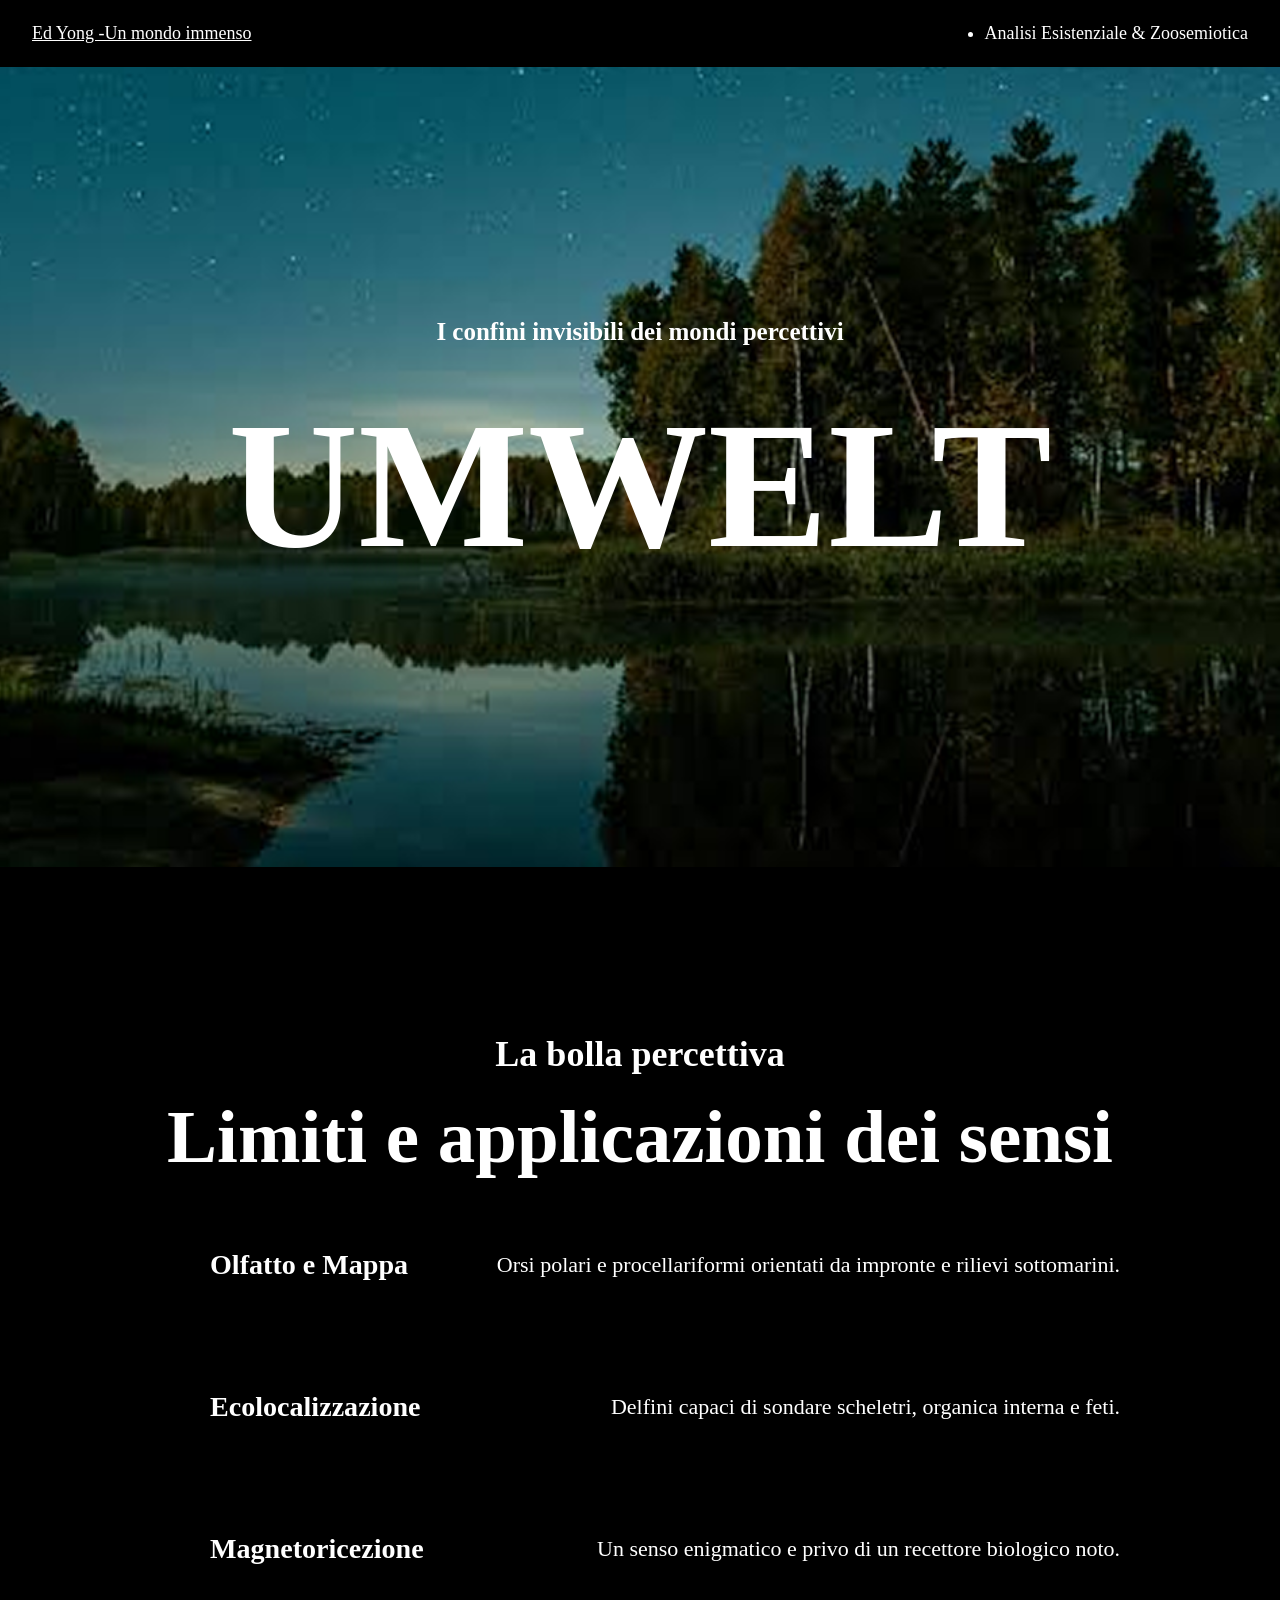
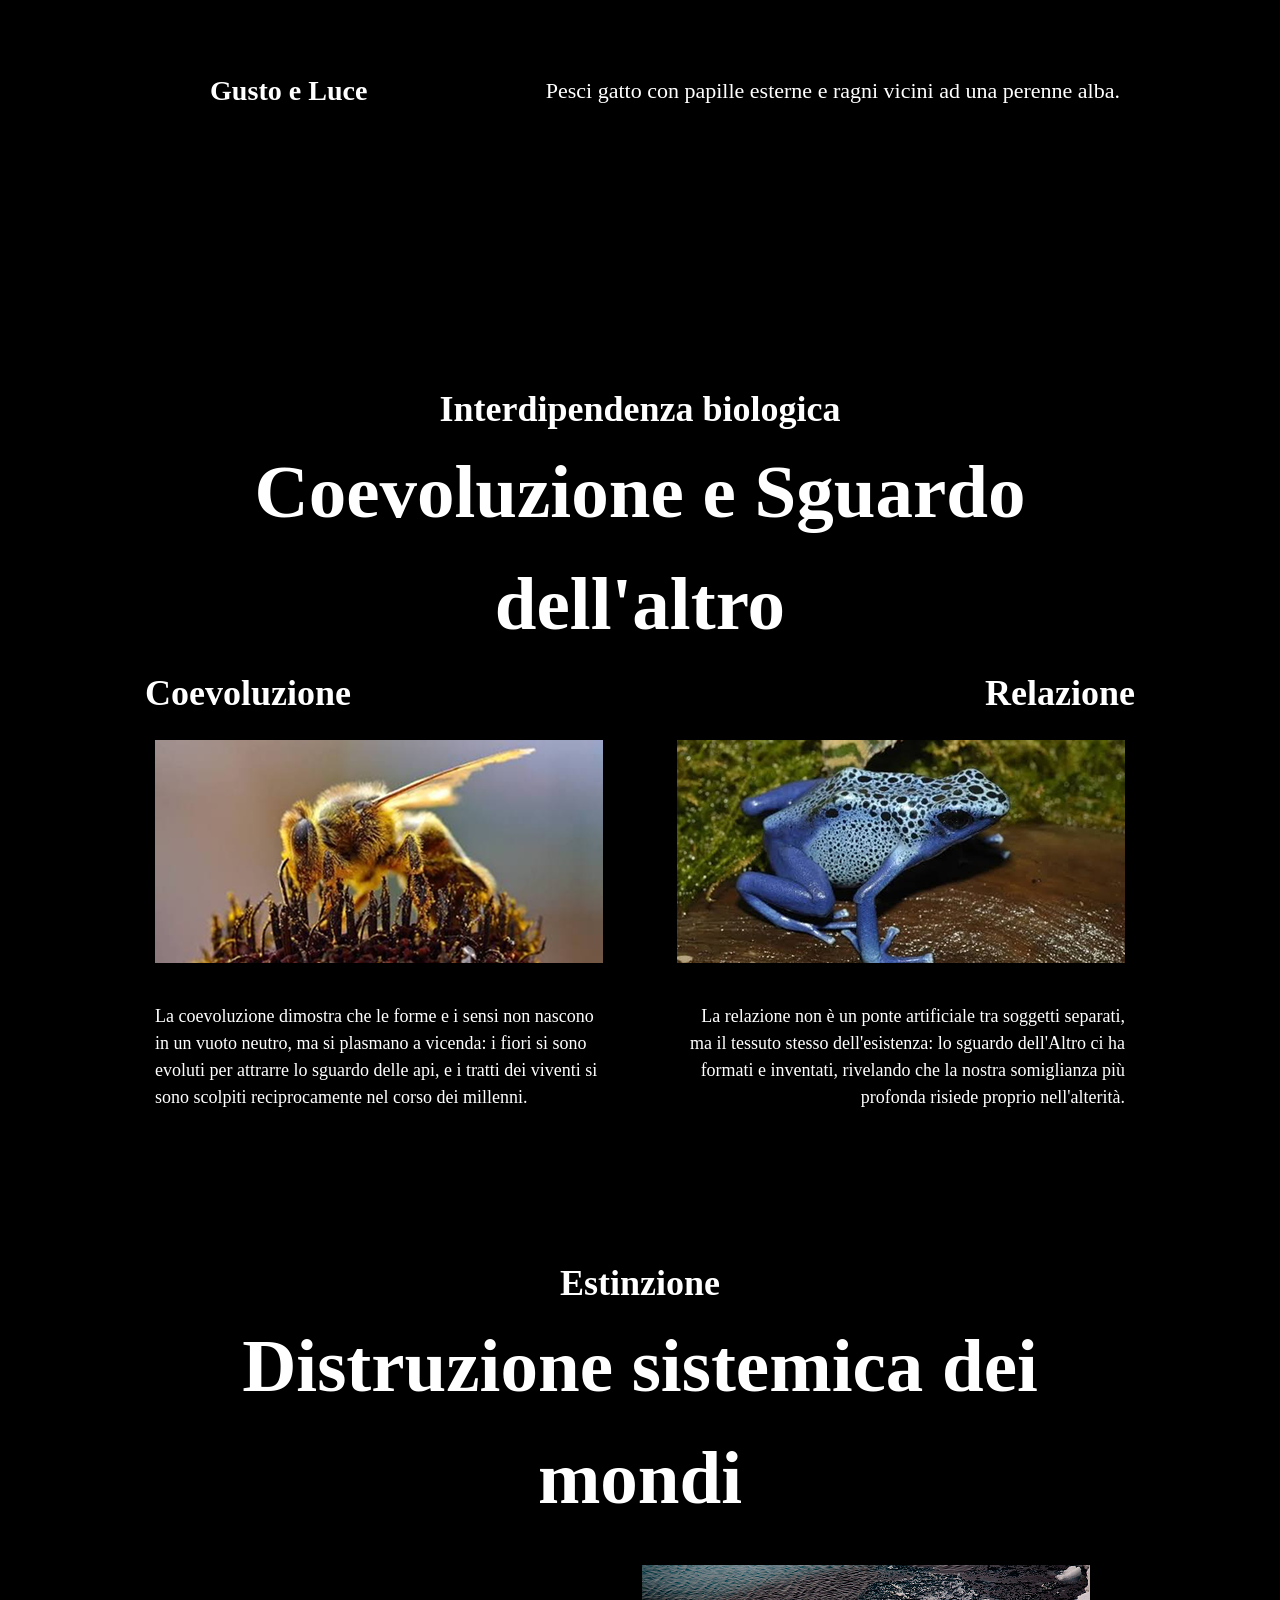
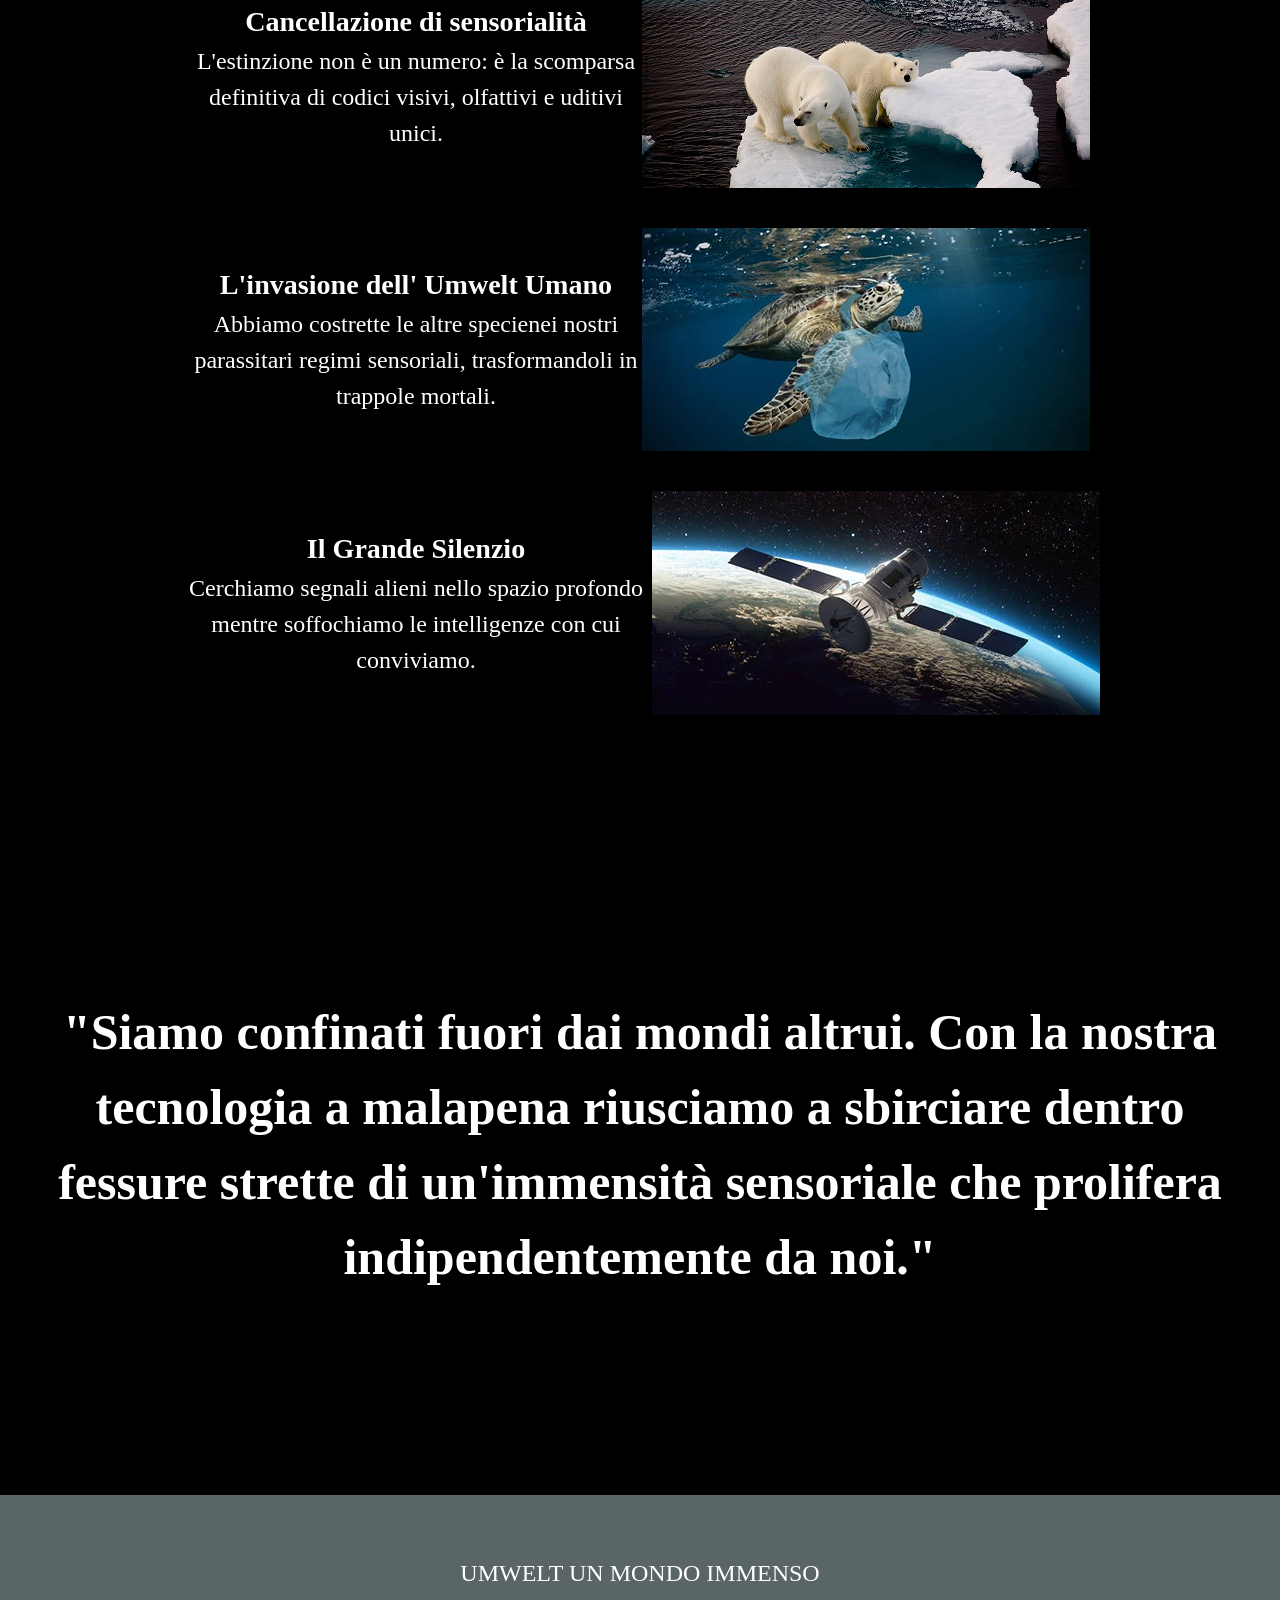
==== index.html @ 5db2392f "Add files via upload" ====
<!DOCTYPE html>
<html lang="it">
  <head>
    <meta charset="utf-8">
    <meta name="viewport" content="width=device-width, initial-scale=1.0">
    <title> UWELT. I confini invisibili dei mondi percettivi</title>
    <link rel="stylesheet" href="style.css">
  </head>  
  <body>
    <header>
      <nav>
        <p><a href="https://www.iltascabile.com/scienze/percezione-animale/">Ed Yong -Un mondo immenso</a></p>
        <ul>
         <li>Analisi Esistenziale & Zoosemiotica</li>
        </ul>
      </nav>
    </header>
    <main>

        <section class="apertura">
          <div class="titolo-iniziale">
             <h2>I confini invisibili dei mondi percettivi</h2>
             <h1>UMWELT</h1>
          </div>
        </section>

        <section class="parte-due">
          <div class="contenitore">
            <h2>La bolla percettiva</h2>
            <h1>Limiti e applicazioni dei sensi</h1>
            <div class="riga-info">
              <div class="riga-1">
              <h3 class="titolo">Olfatto e Mappa</h3>
              <p class="spiegazione">Orsi polari e procellariformi orientati da impronte e rilievi sottomarini.</p>
             </div>
             <div class="riga-2">
               <h3 class="titolo">Ecolocalizzazione</h3>
               <p class="spiegazione">Delfini capaci di sondare scheletri, organica interna e feti.</p>
             </div>
             <div class="riga-3">
               <h3 class="titolo">Magnetoricezione</h3>
               <p class="spiegazione">Un senso enigmatico e privo di un recettore biologico noto.</p>
             </div>
             <div class="riga-4">
               <h3 class="titolo">Gusto e Luce</h3>
               <p class="spiegazione">Pesci gatto con papille esterne e ragni vicini ad una perenne alba.</p>
            </div>
          </div>
        </section>

        <section class="parte-3">
          <div class="contenitore">
            <h2>Interdipendenza biologica</h2>
            <h1>Coevoluzione e Sguardo dell'altro</h1>
            <div class="titoletti">
              <h2>Coevoluzione</h2>
              <h2>Relazione</h2>
            </div>
            <div class="immagini-2">
              <img src="immagini/ape-coevoluzione.png" alt="ape">
              <img src="immagini/rana.png" alt="rana">
            </div>
            <div class="paragrafi-2">
               <p class="coevoluz">La coevoluzione dimostra che le forme e i sensi non nascono in un vuoto neutro, ma si plasmano a vicenda: i fiori si sono evoluti per attrarre lo sguardo delle api, e i tratti dei viventi si sono scolpiti reciprocamente nel corso dei millenni.</p>
               <p class="relaz">La relazione non è un ponte artificiale tra soggetti separati, ma il tessuto stesso dell'esistenza: lo sguardo dell'Altro ci ha formati e inventati, rivelando che la nostra somiglianza più profonda risiede proprio nell'alterità.</p>
            </div>
          </div>
        </section>

        <section class="parte-4">
          <div class="contenitore">
            <h2>Estinzione</h2>
            <h1>Distruzione sistemica dei mondi</h1>
            <div class="blocco-1">
             <div class="riga-p4">
               <h3>Cancellazione di sensorialità</h3>
               <p>L'estinzione non è un numero: è la scomparsa definitiva di codici visivi, olfattivi e uditivi unici.</p>
             </div>
             <img src="immagini/orsi.png" alt="orsi">
             </div>
            <div class="blocco-2">
             <div class="riga-p4">
               <h3>L'invasione dell' Umwelt Umano</h3>
               <p>Abbiamo costrette le altre specienei nostri parassitari regimi sensoriali, trasformandoli in trappole mortali.</p>
             </div>
              <img src="immagini/tartaruga-con-plastica.png" alt="tartaruga">
            </div>
            <div class="blocco-3">
             <div class="riga-p4">
               <h3>Il Grande Silenzio</h3>
               <p>Cerchiamo segnali alieni nello spazio profondo mentre soffochiamo le intelligenze con cui conviviamo.</p>
             </div>
              <img src="immagini/satellite.png" alt="satellite">
            </div>
          </div>
          
        </section>

        <section class="chiusura">
          <div class="finale">
            <h1>"Siamo confinati fuori dai mondi altrui. Con la nostra tecnologia a malapena riusciamo a sbirciare dentro fessure strette di un'immensità sensoriale che prolifera indipendentemente da noi."</h1>
          </div>
        </section>
    </main>
    <footer>
      <p>UMWELT UN MONDO IMMENSO</p>
    </footer>
  </body>
</html>
---- style.css ----
* {
	box-sizing: border-box; 
}

  
 body {
   margin: 0;
   font-family: "Cardo", serif;
   font-size: 24px;
   line-height: 1.5;
   background-color: black;
 }

 header {
  border: 10px solid(#000000);
  padding: 10px;
 }
 
 .header {
   background-color:rgb(0, 0, 0);
 }

 .header a ul li {
   padding: 0px 300px;
 } 
 
  header {
    font-size: 18px;
  }

  header p {
    color: #FFFFFF;
  }
  nav p a {
   color: #FFFFFF;
  }
 nav {
   align-content: space-between;
   text-align: center;
   justify-content: space-between;
   display: flex;
   padding:10px 0px;
 }

 h1, h2, h3, h4, h5, h6, p, ul, ol, li {
    margin: 0;
    padding: 0;
    color:#FFFFFF  
 }

 .parte-due .riga-info {
 color:#FFFFFF
 }

 .riga-info h3 {
   margin-top: 0px;
   margin-left: 50px;
 }

 .riga-info .spiegazione {
   margin-right: 0px;
 }

 img {
    max-width: 100%;
    display: block;
    height: auto;
 }

 .contenitore { 
   max-width: 1120px;
	 margin: 0 auto; 
   text-align: center;
   padding: 60px;
 }

 header, section, footer {
   padding-inline: 2rem;
 }

 .apertura {
   width:100%;
   height:800px;
   background-image: url("immagini/umwelt corretto.png");
   background-repeat: no-repeat;
   background-size: cover;
   background-position: center;
   display: flex;
   text-align: center;
   justify-content: center;
 }
 .apertura .titolo-iniziale {
   justify-content: center;
   align-items: center;
 } 

 .titolo-iniziale {
   text-align: center;
   display: flex;
   justify-content: center;
   flex-direction: column;
 }

 .titolo-iniziale h1 {
   font-size: 180px;
   background-color: (#FFFFFF 20%);
  
   
 }

 .titolo-iniziale h2 {
   font-size: 25px;
 }

 h1 {
   font-size: 75px;
 }

 .parte-due{
   padding: 100px;
 }
 .parte-due .contenitore h1 h2 {
   text-align: center;
   margin: auto;
   display: flex;
   padding: 30px 0px;
 }

 .riga-1 {
   text-align: center;
   justify-content: space-between;
   display: flex;
   align-items: center;
   padding:50px 0px;
 }

 .riga .spiegazione h3 {
   align-items:baseline
 }

 .riga-2 {
   text-align: center;
   justify-content: space-between;
   display: flex;
   align-items: center;
   padding:50px 0px;
 }

 .riga-3 {
   text-align: center;
   justify-content: space-between;
   display: flex;
   align-items: center;
   padding:50px 0px;
 }

 .riga-4 {
   text-align: center;
   justify-content: space-between;
   display: flex;
   align-items: center;
   padding:50px 0px;
 }

 .spiegazione {
   font-size: 22px;
 }

 .titolo {
   display: flex;
 }

 .titoletti {
   display: flex;
   justify-content: space-between;
   padding: 5px;
 }

 .immagini-2  {
   display: flex;
   justify-content: space-between;
   padding: 15px;
 }

 .paragrafi-2 {
   display: flex;
   justify-content: space-between;
   padding: 25px 15px; 
 }

 .relaz {
   text-align: right;
   font-size: 18px;
   max-width: 448px;
 }

 .coevoluz {
   text-align: left;
   font-size: 18px;
   max-width: 448px;
 }

 .blocco-1 {
   text-align: center;
   justify-content: space-between;
   display: flex;
   align-items: center;
   padding:20px 50px;
   padding-top: 30px;
 }

 .blocco-2 {
   text-align: center;
   justify-content: space-between;
   display: flex;
   align-items: center;
   padding:20px 50px;
 }

 .blocco-3 {
   text-align: center;
   justify-content: space-between;
   display: flex;
   align-items: center;
   padding:20px 40px;
 }

 .blocco-1 p h3 {
    padding-right: 30px;
 }

 .blocco-2 p h3 {
   padding-right: 30px;
 }

 .blocco-3 p h3 {
   padding-right: 30px;
 }

 .chiusura{
  max-height: 1000px;
  text-align: center;
  align-content: center;
  display: flex;
 }
 .finale {
  padding-top: 200px;
   text-align: center;  
   padding-bottom: 200px;
 }

 .finale h1 {
   font-size: 50px;
   padding: 0px;
 } 


 footer {
   background-color: rgb(90, 101, 101);
 }

 footer p {
   text-align: center;
   padding: 60px; 
 }



@media (max-width:40em) { 
  .header nav a ul li {
    font-size: 8px;
  }
  .titolo-iniziale {
    align-content: center;
  }
  .titolo-iniziale h1{
    font-size: 90px;
  }
  
  body h2 {
    font-size: 24px;
  }

  .parte-due .contenitore h1 h2 {
   text-align: center;
   margin: auto;
   display: flex;
  }
  .parte-due .contenitore p {
    flex-wrap: nowrap;
    margin-left: auto;
  }
  .parte-due .contenitore h1{
    font-size: 50px;
    text-align: center;
  }
  .parte-due .titolo {
    margin-left:-50px;
  }

  .parte-due .contenitore .spiegazione h3 {
   align-items: center;
 }

  
  .riga-1 .spiegazione{
    font-size: 18px;
  }

  .riga-2 .spiegazione{
    font-size: 18px;
  }

  .riga-3 .spiegazione{
    font-size: 18px;
  }
  
  .riga-4 .spiegazione{
    font-size: 18px;
    max-width: 200px;
    display: block;
    
  }
 
  .riga-1 {
   text-align: center;
   justify-content: space-between;
   display: flex;
   align-items: center;
   gap:150px ;
  }


  .riga-2 {
   text-align: center;
   justify-content: space-between;
   display: flex;
   align-items: center;
    gap:100px ;
  }
  
  .riga-3 {
   text-align: center;
   justify-content: space-between;
   display: flex;
   align-items: center;
    gap:100px ;
  }
  .riga-4 {
   text-align: center;
   justify-content: space-between;
   display: flex;
   align-items: center;
    gap:200px ;
  }

  .riga-1 .titolo{
    font-size: 18px;
  }
  .riga-2 .titolo{
    font-size: 18px;
  }
  .riga-3 .titolo{
    font-size: 18px;
  }
  .riga-4 .titolo{
    font-size: 18px;
  } 
  
  .parte-3 .contenitore h1{
    font-size: 50px;
    text-align: center;
  }
  
  .immagini-2{
    max-width:50%;
    height:auto;
    display: flex;
    gap:40px;
  }

  .parte-4 .contenitore h1{
    font-size: 50px;
    text-align: center;
  }

 .riga-p4 h3 {
    font-size: 18px;
  }

  .riga-p4 p {
    font-size: 18px;
  }
  
  .blocco-1  {
    width: 350px;
    gap: 60px;
  }  
  .parte-4 .contenitore p {
    text-align: left;
   font-size: 15px;
   max-width: 448px;
   max-height: 300px;
  }

  .blocco-2  {
    width: 350px;
    gap: 60px;
  }  
  .blocco-3  {
    width: 350px;
    gap: 60px;
  }

  .blocco-1 .riga-p4 p h3 {
    padding: 25px;
  }
  .blocco-2 .riga-p4 p h3 {
    padding: 25px;
  }
  .blocco-3 .riga-p4 p h3 {
    padding: 25px;
  }

  .blocco-1 .blocco-2 .blocco-3 {
    padding-bottom: 80px;
    padding-top: 80px;
  }
  .chiusura {
    text-align: center;
    align-content: center;
    display: flex;
  }
  .finale h1 {
    font-size: 40px;
    max-width: 440px;
    margin-left: 70px;
  }
  footer p{
    font-size: 18px;
  }
}
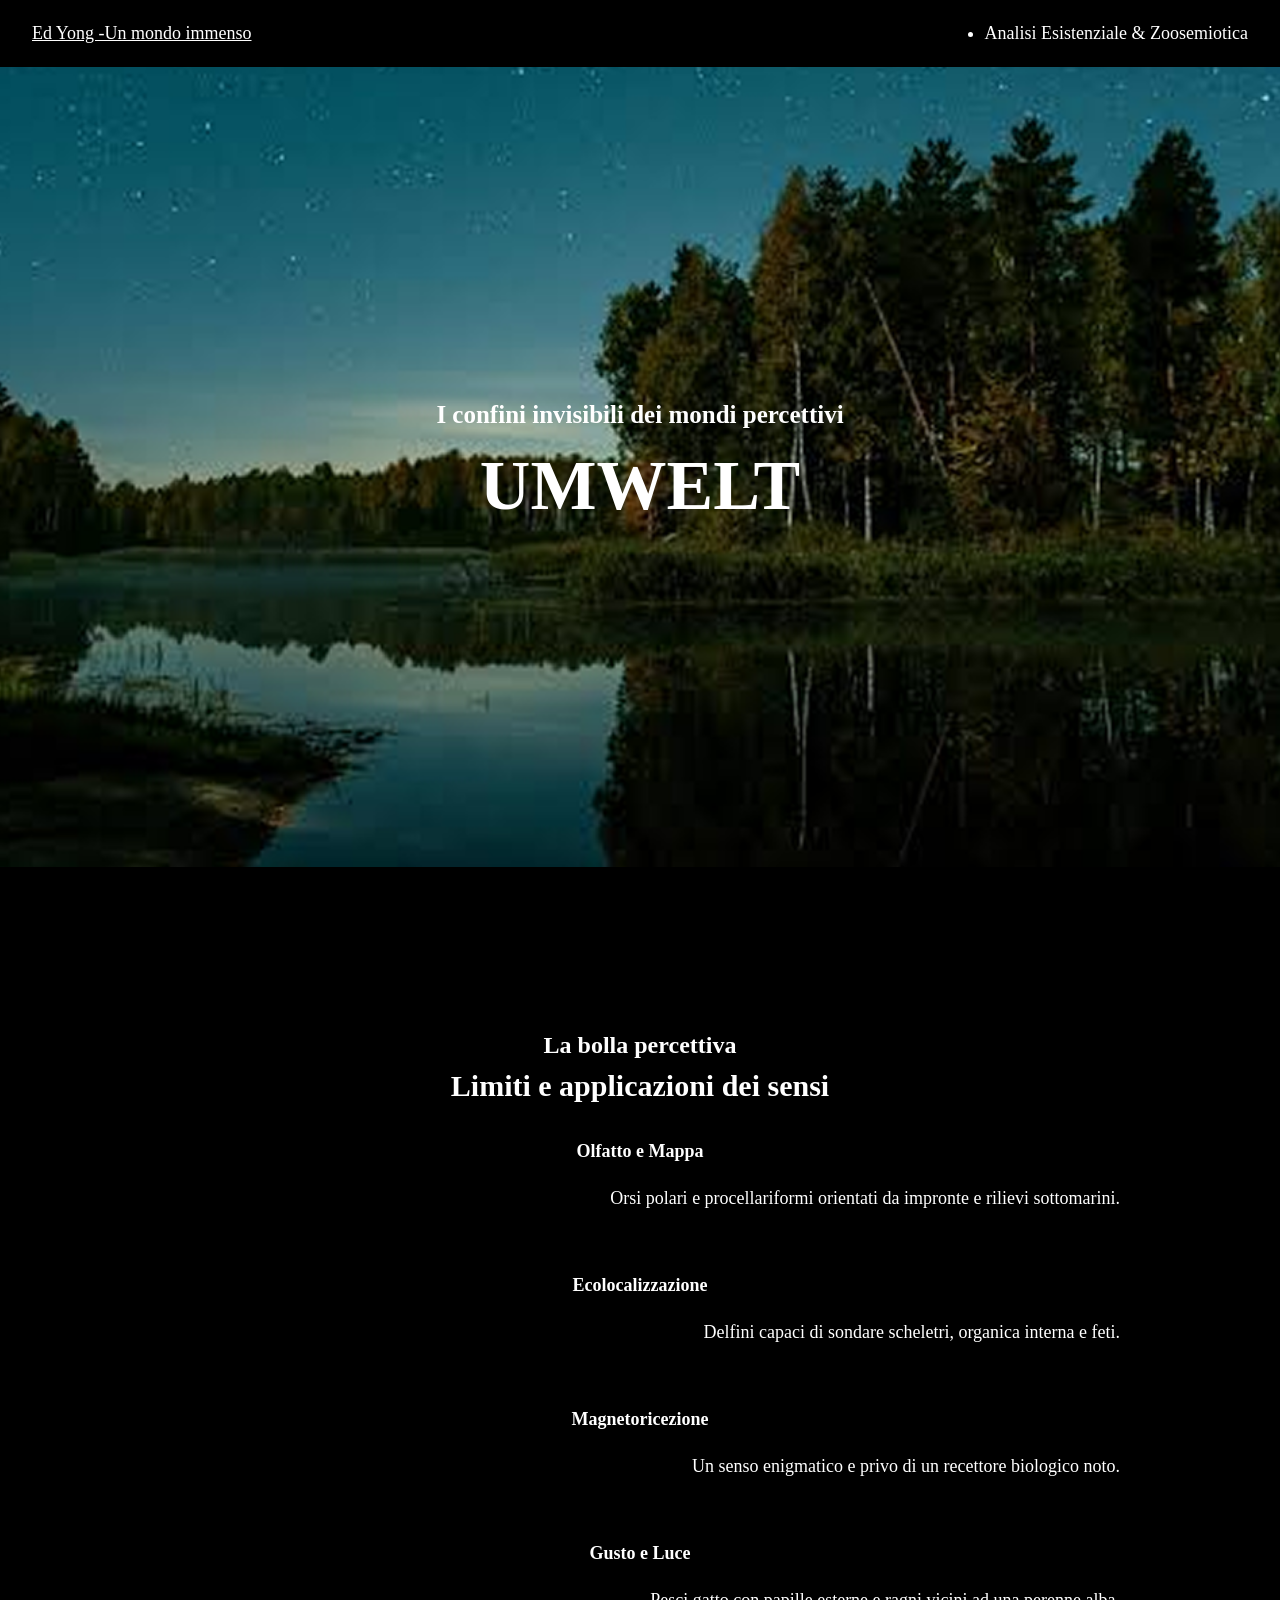
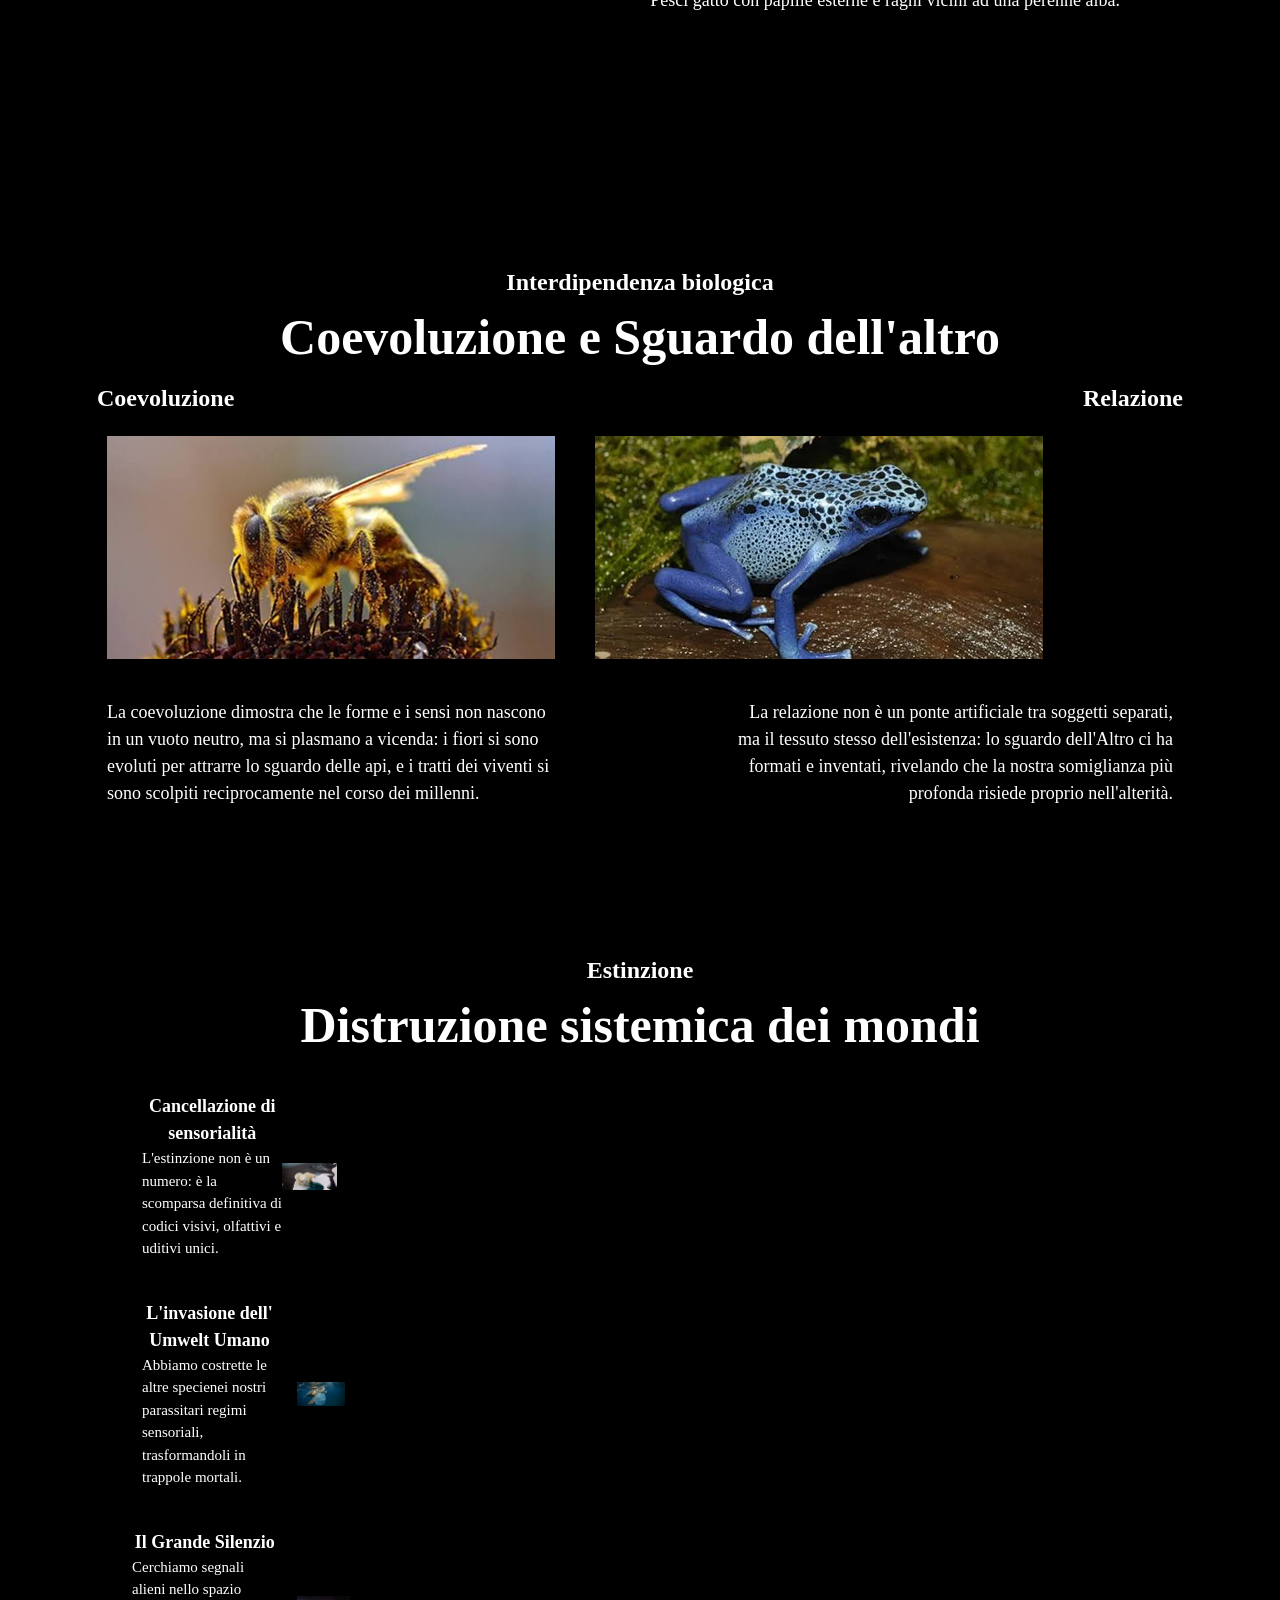
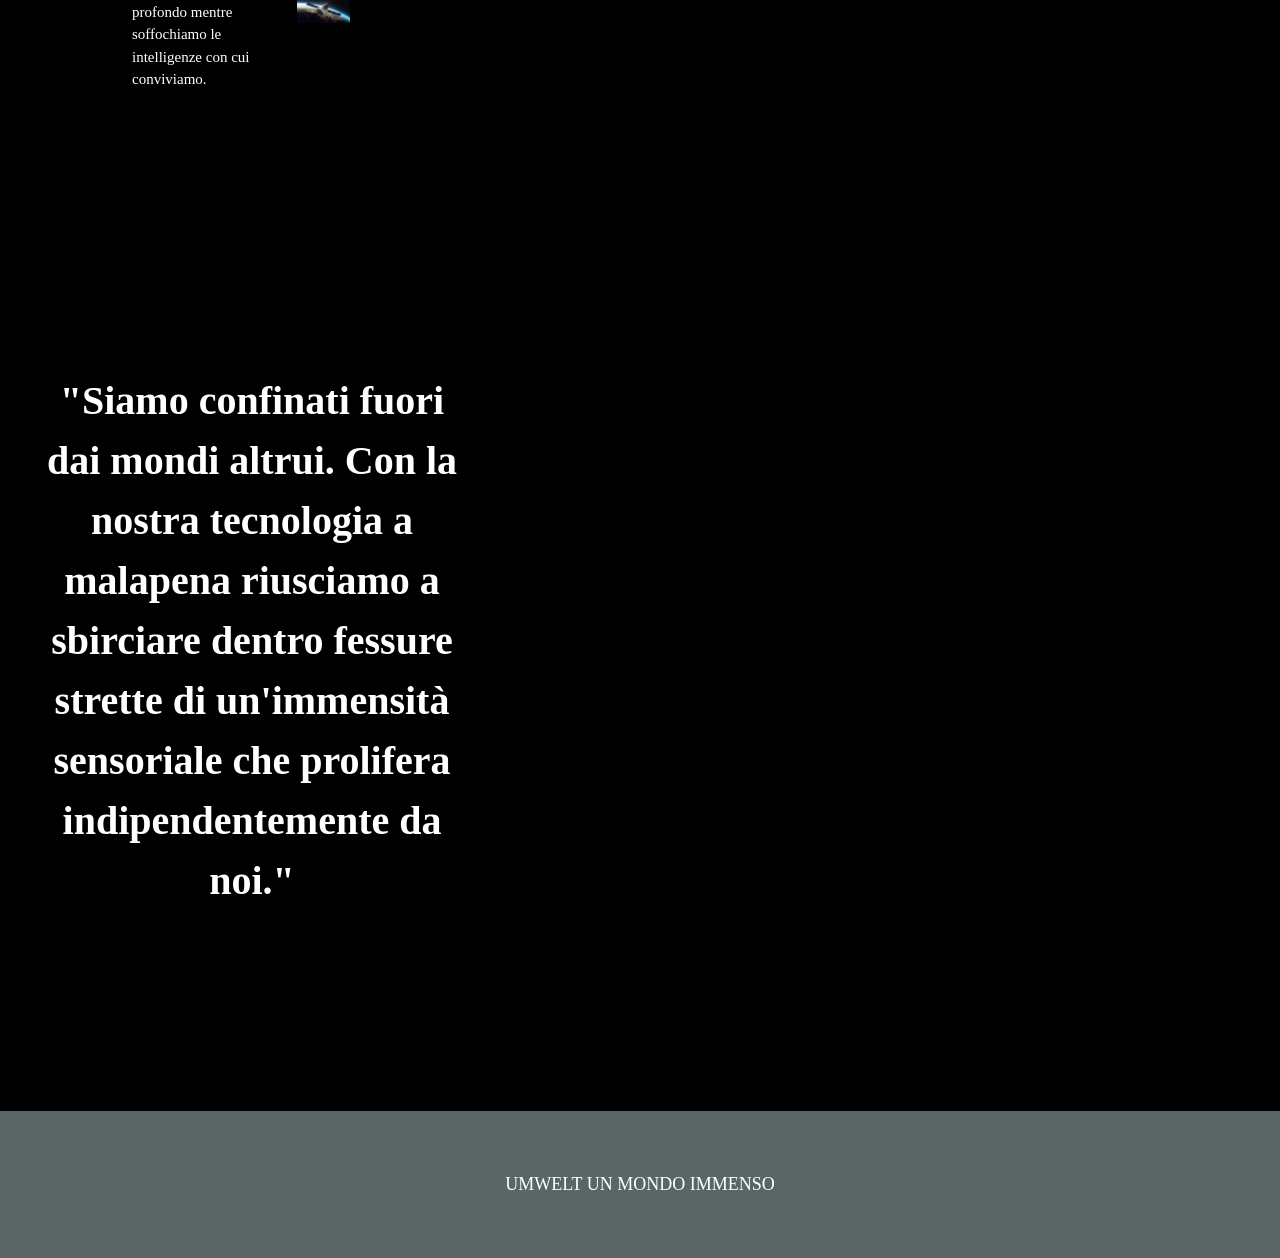
==== commit 7b3d998e: "Fix HTML formatting and add missing newline" ====
--- a/index.html
+++ b/index.html
@@ -16,13 +16,13 @@
       </nav>
     </header>
     <main>
-
-        <section class="apertura">
+          
+       <section class="apertura">
           <div class="titolo-iniziale">
              <h2>I confini invisibili dei mondi percettivi</h2>
              <h1>UMWELT</h1>
           </div>
-        </section>
+       </section>
 
         <section class="parte-due">
           <div class="contenitore">
@@ -76,34 +76,40 @@
                <h3>Cancellazione di sensorialità</h3>
                <p>L'estinzione non è un numero: è la scomparsa definitiva di codici visivi, olfattivi e uditivi unici.</p>
              </div>
-             <img src="immagini/orsi.png" alt="orsi">
+             <div class="immagini-4">
+               <img src="immagini/orsi.png" alt="orsi">
              </div>
+            </div>
             <div class="blocco-2">
              <div class="riga-p4">
                <h3>L'invasione dell' Umwelt Umano</h3>
                <p>Abbiamo costrette le altre specienei nostri parassitari regimi sensoriali, trasformandoli in trappole mortali.</p>
              </div>
-              <img src="immagini/tartaruga-con-plastica.png" alt="tartaruga">
+              <div class="immagini-4">
+                <img src="immagini/tartaruga-con-plastica.png" alt="tartaruga">
+              </div>
             </div>
             <div class="blocco-3">
              <div class="riga-p4">
                <h3>Il Grande Silenzio</h3>
                <p>Cerchiamo segnali alieni nello spazio profondo mentre soffochiamo le intelligenze con cui conviviamo.</p>
              </div>
-              <img src="immagini/satellite.png" alt="satellite">
+             <div class="immagini-4">
+               <img src="immagini/satellite.png" alt="satellite">
+             </div>
             </div>
           </div>
           
         </section>
 
-        <section class="chiusura">
-          <div class="finale">
-            <h1>"Siamo confinati fuori dai mondi altrui. Con la nostra tecnologia a malapena riusciamo a sbirciare dentro fessure strette di un'immensità sensoriale che prolifera indipendentemente da noi."</h1>
-          </div>
-        </section>
+      <section class="chiusura">
+        <div class="finale">
+          <h1>"Siamo confinati fuori dai mondi altrui. Con la nostra tecnologia a malapena riusciamo a sbirciare dentro fessure strette di un'immensità sensoriale che prolifera indipendentemente da noi."</h1>
+       </div>
+      </section>
     </main>
-    <footer>
+   <footer>
       <p>UMWELT UN MONDO IMMENSO</p>
     </footer>
   </body>
-</html>+</html>
--- a/style.css
+++ b/style.css
@@ -4,14 +4,19 @@
 
   
  body {
+   width: 100%;
+   max-width: 100%;
    margin: 0;
    font-family: "Cardo", serif;
    font-size: 24px;
    line-height: 1.5;
    background-color: black;
  }
-
- header {
+ main {
+   width: 100%;
+   max-width: 100%;
+ }
+ header { 
   border: 10px solid(#000000);
   padding: 10px;
  }
@@ -21,7 +26,11 @@
  }
 
  .header a ul li {
-   padding: 0px 300px;
+   list-style: none;
+   display: flex;
+   justify-content: center;
+   gap: 20px;
+   padding: 0;
  } 
  
   header {
@@ -68,7 +77,7 @@
  }
 
  .contenitore { 
-   max-width: 1120px;
+   max-width: 100%;
 	 margin: 0 auto; 
    text-align: center;
    padding: 60px;
@@ -256,31 +265,55 @@
 
 
  footer {
+   width: 100%;
    background-color: rgb(90, 101, 101);
  }
 
  footer p {
    text-align: center;
    padding: 60px; 
- }
-
-
-
-@media (max-width:40em) { 
-  .header nav a ul li {
+}
+@media (min-width:320px) { 
+  main {
+    min-width: 300px;
+   max-width: 100%;
+   padding-left:0px;
+   padding-right: 0px;
+   margin-right: 00px;
+ }
+  header nav a ul li {
+    width:100%;
     font-size: 8px;
+  }
+  header{
+   max-width:100%;
+   padding-left:auto;
+   padding-right:auto;
   }
   .titolo-iniziale {
     align-content: center;
   }
   .titolo-iniziale h1{
-    font-size: 90px;
-  }
-  
+    font-size: 70px;
+  }
+  .apertura{
+   max-width:100%;
+   width: 100%;
+  }
+  body{
+   max-width:auto;
+   padding-left:auto;
+   padding-right:auto;
+  }
   body h2 {
     font-size: 24px;
   }
-
+  body {
+    display:flex;
+    flex-direction: column;
+    width:100% ;
+  }
+  
   .parte-due .contenitore h1 h2 {
    text-align: center;
    margin: auto;
@@ -291,18 +324,25 @@
     margin-left: auto;
   }
   .parte-due .contenitore h1{
-    font-size: 50px;
+    font-size: 30px;
     text-align: center;
+    max-width: auto;
+    margin-left: 0px;
+    flex-wrap:nowrap;
   }
   .parte-due .titolo {
-    margin-left:-50px;
+    margin-left:0px;
   }
 
   .parte-due .contenitore .spiegazione h3 {
    align-items: center;
  }
 
-  
+  .parte-due .contenitore {
+    margin-left: auto;
+   margin-right: auto;
+    margin-left: 0px;
+  }
   .riga-1 .spiegazione{
     font-size: 18px;
   }
@@ -317,7 +357,7 @@
   
   .riga-4 .spiegazione{
     font-size: 18px;
-    max-width: 200px;
+    max-width: 600px;
     display: block;
     
   }
@@ -327,7 +367,7 @@
    justify-content: space-between;
    display: flex;
    align-items: center;
-   gap:150px ;
+   gap:20px ;
   }
 
 
@@ -336,7 +376,7 @@
    justify-content: space-between;
    display: flex;
    align-items: center;
-    gap:100px ;
+    gap:20px ;
   }
   
   .riga-3 {
@@ -344,16 +384,24 @@
    justify-content: space-between;
    display: flex;
    align-items: center;
-    gap:100px ;
+    gap:20px ;
   }
   .riga-4 {
    text-align: center;
    justify-content: space-between;
    display: flex;
    align-items: center;
-    gap:200px ;
-  }
-
+    gap:20px ;
+  }
+ .riga-1, .riga-2, .riga-3, .riga-4 {
+   flex-direction: column;
+   gap: 30px; 
+   display: flex;
+   align-items: center;
+   text-align: center;
+   gap: 20px;
+   padding: 30px 0px;
+ }
   .riga-1 .titolo{
     font-size: 18px;
   }
@@ -394,22 +442,30 @@
   
   .blocco-1  {
     width: 350px;
-    gap: 60px;
+    margin-right: 20px;
   }  
+  .parte-4 .contenitore .blocco-1 .blocco-2 .blocco-3{
+    display: flex;
+    justify-content: left;
+    padding-left: 0px;
+  }
+  .parte-4 .contenitore h1 h2{
+    margin-right: 0px;
+  }
   .parte-4 .contenitore p {
     text-align: left;
    font-size: 15px;
-   max-width: 448px;
+   max-width: auto;
    max-height: 300px;
   }
 
   .blocco-2  {
     width: 350px;
-    gap: 60px;
+    gap: 20px;
   }  
   .blocco-3  {
     width: 350px;
-    gap: 60px;
+    gap: 20px;
   }
 
   .blocco-1 .riga-p4 p h3 {
@@ -421,7 +477,15 @@
   .blocco-3 .riga-p4 p h3 {
     padding: 25px;
   }
-
+   .blocco-1 img{
+	   max-width:50%
+   }
+	 .blocco-2 img{
+	   max-width:50%
+   }
+	.blocco-3 img{
+	   max-width:50%
+   }
   .blocco-1 .blocco-2 .blocco-3 {
     padding-bottom: 80px;
     padding-top: 80px;
@@ -434,7 +498,7 @@
   .finale h1 {
     font-size: 40px;
     max-width: 440px;
-    margin-left: 70px;
+    margin-left: 0px;
   }
   footer p{
     font-size: 18px;
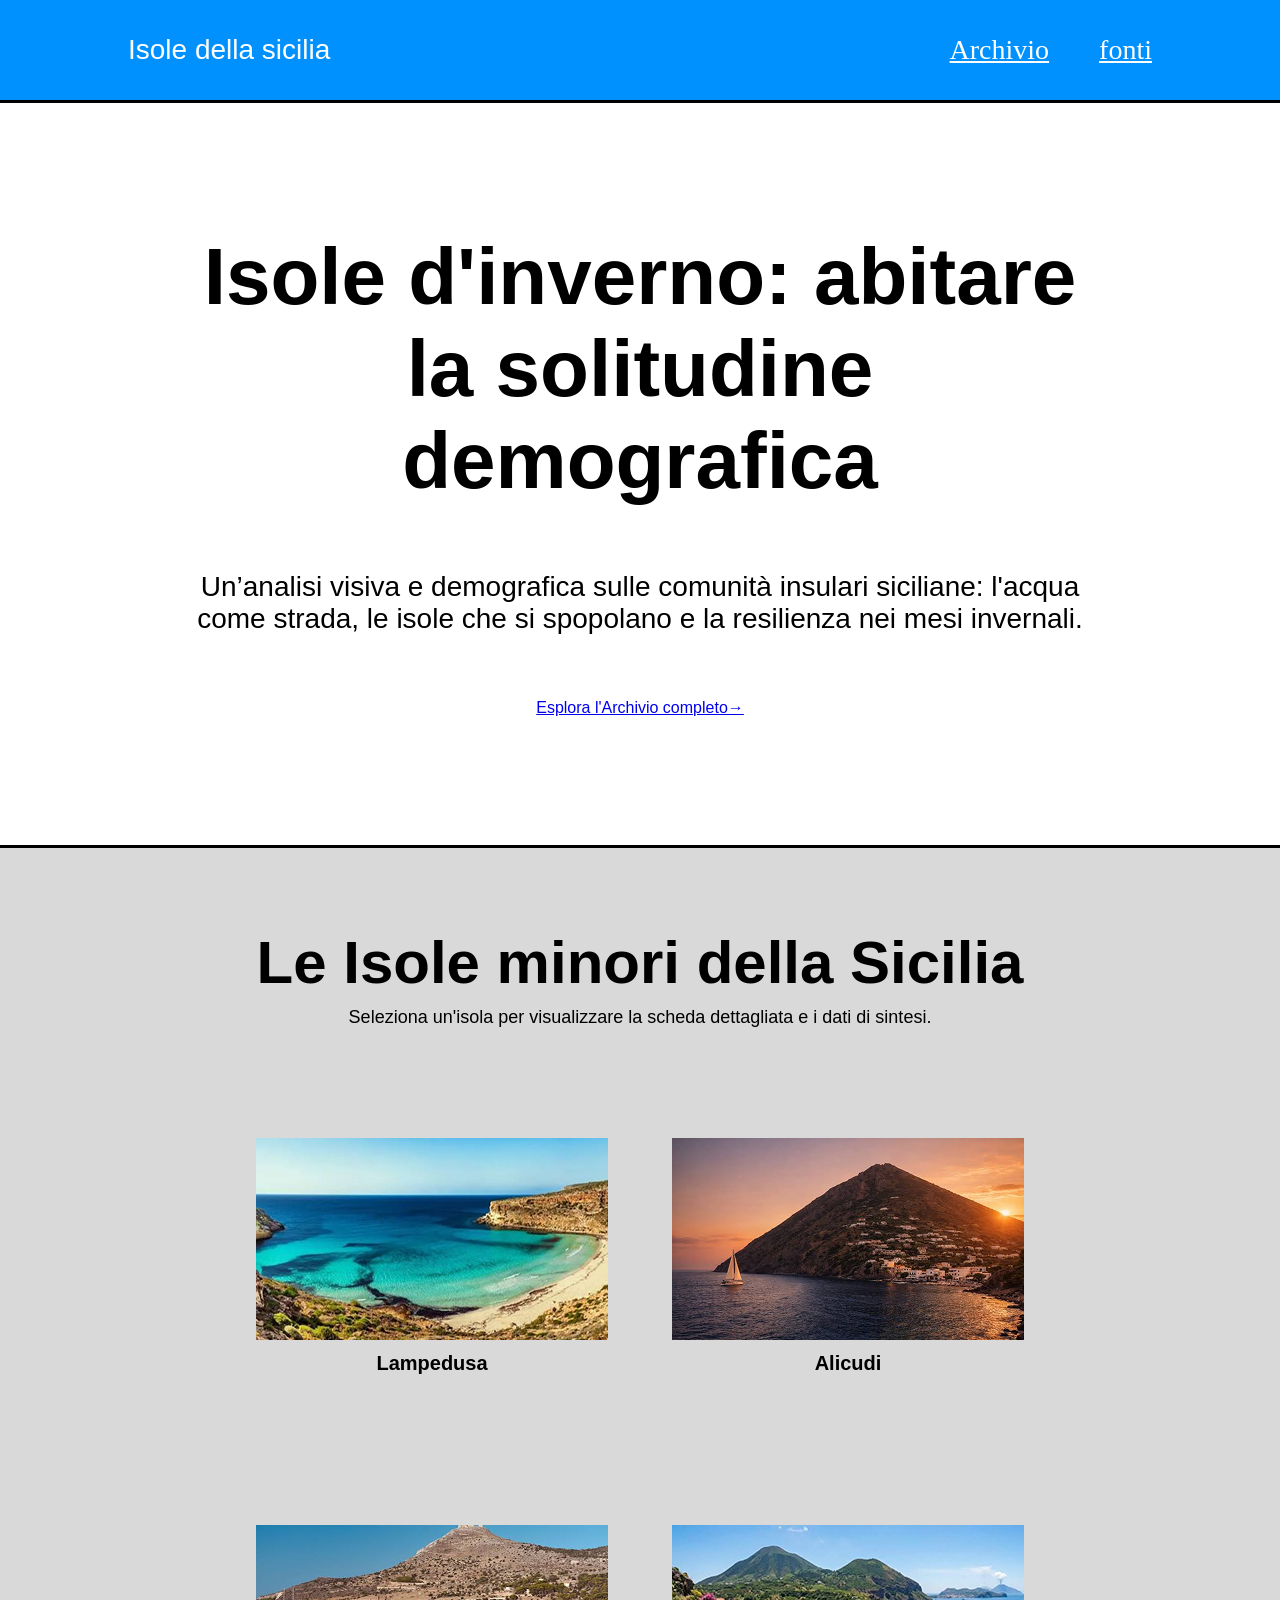
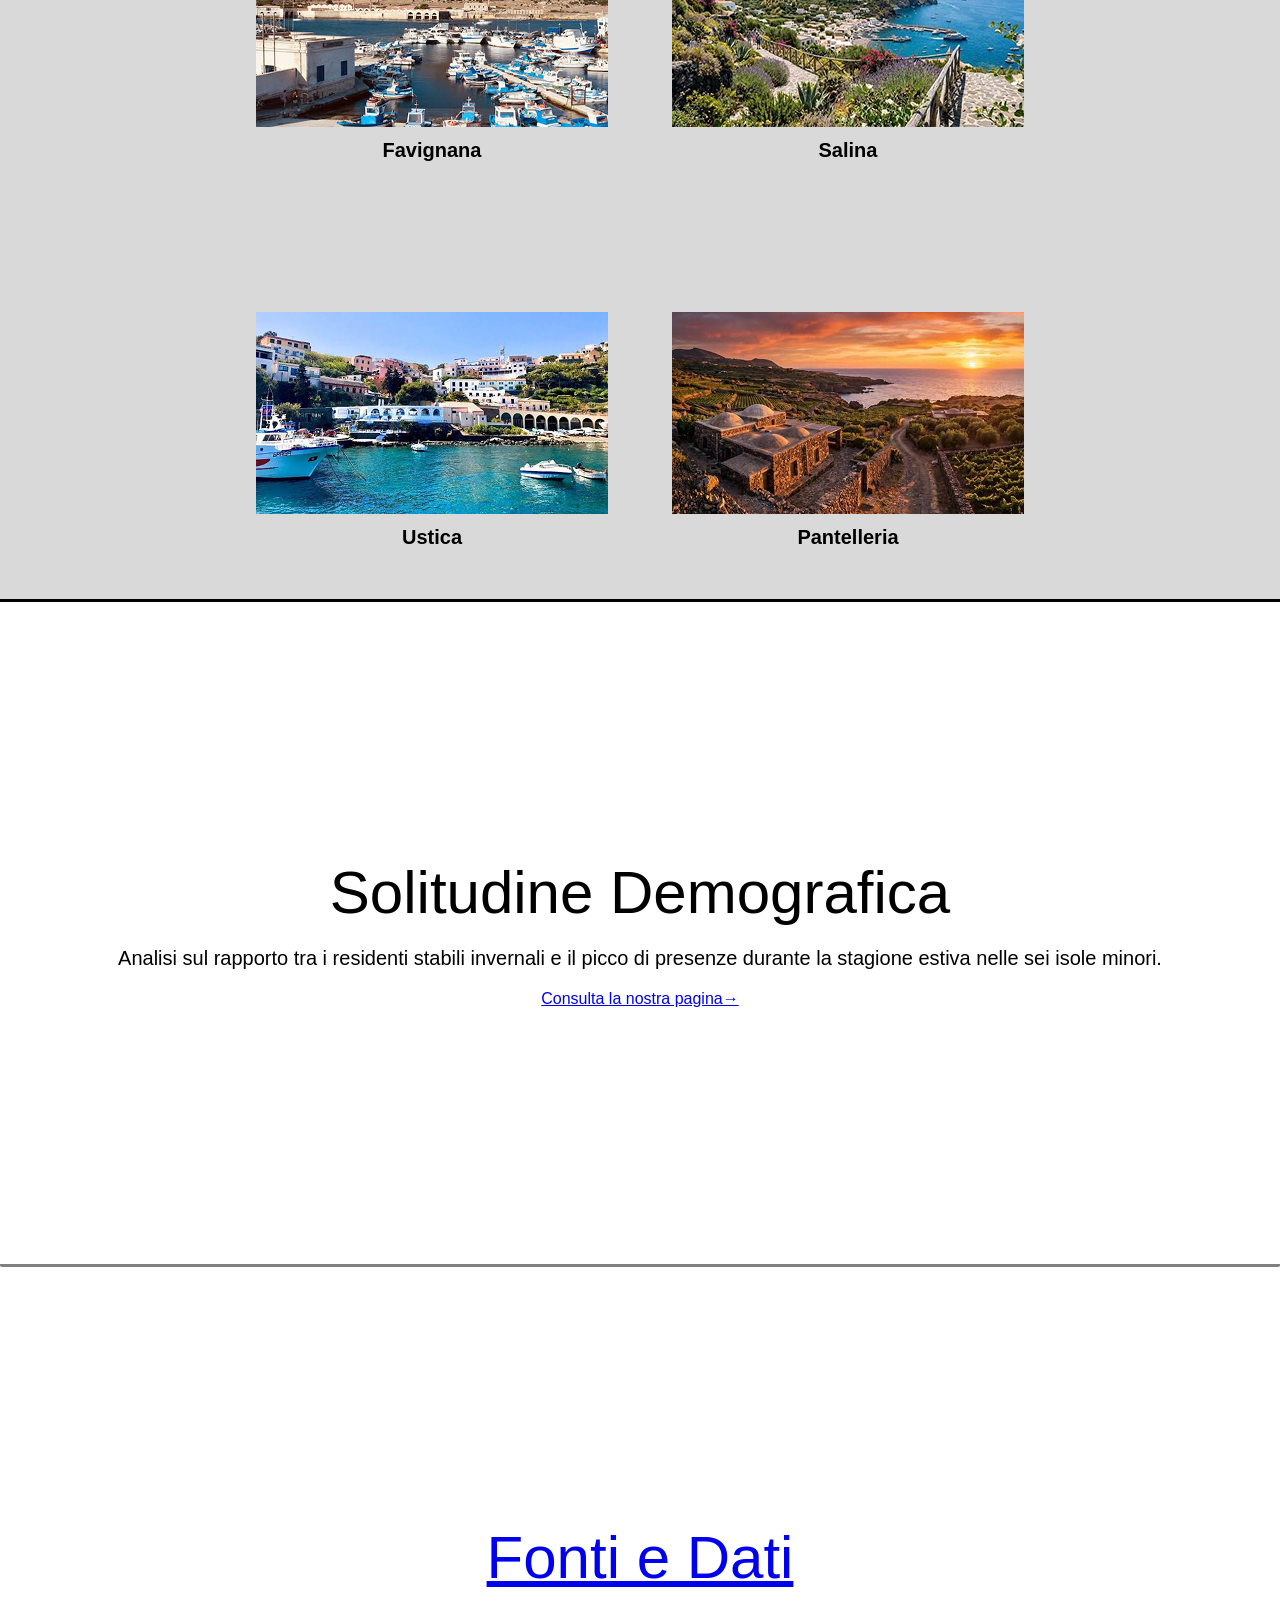
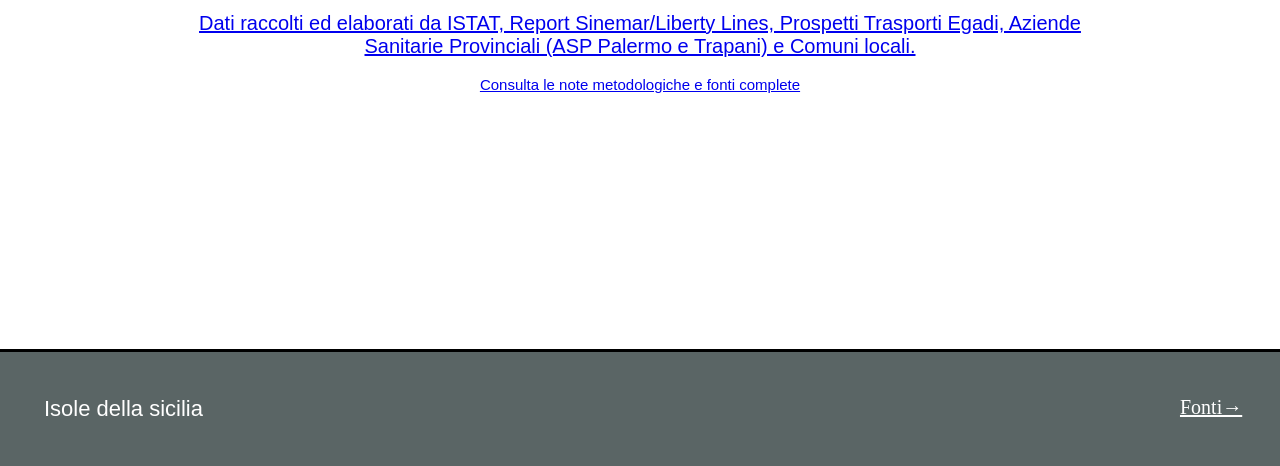
==== commit e036187b: "Add files via upload" ====
--- a/index.html
+++ b/index.html
@@ -1,115 +1,127 @@
 <!DOCTYPE html>
 <html lang="it">
-  <head>
     <meta charset="utf-8">
     <meta name="viewport" content="width=device-width, initial-scale=1.0">
-    <title> UWELT. I confini invisibili dei mondi percettivi</title>
+    <title>ARCHIVIO ISOLE</title>
     <link rel="stylesheet" href="style.css">
-  </head>  
-  <body>
-    <header>
-      <nav>
-        <p><a href="https://www.iltascabile.com/scienze/percezione-animale/">Ed Yong -Un mondo immenso</a></p>
-        <ul>
-         <li>Analisi Esistenziale & Zoosemiotica</li>
-        </ul>
-      </nav>
-    </header>
-    <main>
-          
-       <section class="apertura">
-          <div class="titolo-iniziale">
-             <h2>I confini invisibili dei mondi percettivi</h2>
-             <h1>UMWELT</h1>
-          </div>
-       </section>
+  </head> 
+ <body>
+     <header>
+         <div class="contenitore">
+             <div class="colonna">
+                 <p class="nome-sito">Isole della sicilia</p>
+                 <nav>
+                     <ul>
+                         <li><a href="archivio-isole.html">Archivio</a></li>
+                         <li><a href ="https://demo.istat.it/">fonti</a></li>
+                     </ul>
+                 </nav>
+             </div>
+         </div>
+     </header>
+     <main>
+          <div id="HOME">
+                   <section class="inizio">
+                        <div class="scritte-iniziali">
+                          <h1>Isole d'inverno: abitare la solitudine demografica</h1>
+                         <p class="sottotitolo">Un’analisi visiva e demografica sulle comunità insulari siciliane: l'acqua come strada, le isole che si spopolano e la resilienza nei mesi invernali.</p>
+                         <p class="link"><a href="archivio-isole.html">Esplora l'Archivio completo→</a></p>
+                      </div>
+                  </section>
 
-        <section class="parte-due">
-          <div class="contenitore">
-            <h2>La bolla percettiva</h2>
-            <h1>Limiti e applicazioni dei sensi</h1>
-            <div class="riga-info">
-              <div class="riga-1">
-              <h3 class="titolo">Olfatto e Mappa</h3>
-              <p class="spiegazione">Orsi polari e procellariformi orientati da impronte e rilievi sottomarini.</p>
+                    <section class="isole-minori">
+
+                      <div class="introduzione">
+                          <h1>Le Isole minori della Sicilia</h1>
+                          <p class="descrizione">Seleziona un'isola per visualizzare la scheda dettagliata e i dati di sintesi.</p>
+                      </div>
+                      <div class="riga-1">
+                          <div class="lampedusa">
+                             <div class="immagini-isole-home">
+                                 <a href="lampedusa.html">
+                                     <img src="immagini/lampedusa-3.png" alt="lampedusa-3">
+                                 </a>
+                             </div>
+                              <p class="titoletti">Lampedusa</p>
+                         </div>
+
+                         <div class="alicudi">
+                             <div class="immagini-isole-home">
+                                <a href="alicudi.html">
+                                 <img src="immagini/alicudi-3.png" alt="lampedusa-3">
+                                </a>
+                             </div>
+                             <p class="titoletti">Alicudi</p>
+                         </div>
+                     </div>
+
+                     <div class="riga-2">
+                         <div class="favignana">
+                              <div class="immagini-isole-home">
+                                 <a href="favignana.html">
+                                     <img src="immagini/favignana-3.png" alt="favignana-3">
+                                 </a>
+                             </div>
+                               <p class="titoletti">Favignana</p>
+                            </div>
+
+                         <div class="salina">
+                              <div class="immagini-isole-home">
+                                 <a href="salina.html">
+                                     <img src="immagini/salina-3.png" alt="salina-3"> 
+                                 </a>
+                                </div>
+                             <p class="titoletti">Salina</p>
+                         </div>
+                     </div>
+
+                     <div class="riga-3">
+                         <div class="ustica">
+                               <div class="immagini-isole-home">
+                                 <a href="ustica.html">
+                                     <img src="immagini/ustica-3.png" alt="ustica-3">
+                                 </a>
+                                </div>
+                              <p class="titoletti">Ustica</p>
+                         </div>
+
+                         <div class="Pantelleria">
+                              <div class="immagini-isole-home">
+                                 <a href="pantelleria.html">
+                                     <img src="immagini/pantelleria-3.png" alt="pantelleria-3">
+                                 </a>
+                             </div>
+                              <p class="titoletti">Pantelleria</p>
+                         </div>
+                     </div>
+                  </section>
+
+                 <section class="parte-3">
+                      <div class="solitud">
+                          <p class="titolo">Solitudine Demografica</p>
+                          <p class="descrizione">Analisi sul rapporto tra i residenti stabili invernali e il picco di presenze durante la stagione estiva nelle sei isole minori.</p>
+                          <p class="link"><a href="tema.html">Consulta la nostra pagina→</p>
+                      </div>
+                 </section>
+
+                 <section class="parte-4">
+                     <div class="dati">
+                         <p class="titolo">Fonti e Dati </p>
+                         <p class="descrizione">Dati raccolti ed elaborati da ISTAT, Report Sinemar/Liberty Lines, Prospetti Trasporti Egadi, Aziende Sanitarie Provinciali (ASP Palermo e Trapani) e Comuni locali.</p>
+                         <p class="link"><a href="https://demo.istat.it/">Consulta le note metodologiche e fonti complete</a></p>
+                      </div>
+                 </section>
              </div>
-             <div class="riga-2">
-               <h3 class="titolo">Ecolocalizzazione</h3>
-               <p class="spiegazione">Delfini capaci di sondare scheletri, organica interna e feti.</p>
-             </div>
-             <div class="riga-3">
-               <h3 class="titolo">Magnetoricezione</h3>
-               <p class="spiegazione">Un senso enigmatico e privo di un recettore biologico noto.</p>
-             </div>
-             <div class="riga-4">
-               <h3 class="titolo">Gusto e Luce</h3>
-               <p class="spiegazione">Pesci gatto con papille esterne e ragni vicini ad una perenne alba.</p>
-            </div>
-          </div>
-        </section>
-
-        <section class="parte-3">
-          <div class="contenitore">
-            <h2>Interdipendenza biologica</h2>
-            <h1>Coevoluzione e Sguardo dell'altro</h1>
-            <div class="titoletti">
-              <h2>Coevoluzione</h2>
-              <h2>Relazione</h2>
-            </div>
-            <div class="immagini-2">
-              <img src="immagini/ape-coevoluzione.png" alt="ape">
-              <img src="immagini/rana.png" alt="rana">
-            </div>
-            <div class="paragrafi-2">
-               <p class="coevoluz">La coevoluzione dimostra che le forme e i sensi non nascono in un vuoto neutro, ma si plasmano a vicenda: i fiori si sono evoluti per attrarre lo sguardo delle api, e i tratti dei viventi si sono scolpiti reciprocamente nel corso dei millenni.</p>
-               <p class="relaz">La relazione non è un ponte artificiale tra soggetti separati, ma il tessuto stesso dell'esistenza: lo sguardo dell'Altro ci ha formati e inventati, rivelando che la nostra somiglianza più profonda risiede proprio nell'alterità.</p>
-            </div>
-          </div>
-        </section>
-
-        <section class="parte-4">
-          <div class="contenitore">
-            <h2>Estinzione</h2>
-            <h1>Distruzione sistemica dei mondi</h1>
-            <div class="blocco-1">
-             <div class="riga-p4">
-               <h3>Cancellazione di sensorialità</h3>
-               <p>L'estinzione non è un numero: è la scomparsa definitiva di codici visivi, olfattivi e uditivi unici.</p>
-             </div>
-             <div class="immagini-4">
-               <img src="immagini/orsi.png" alt="orsi">
-             </div>
-            </div>
-            <div class="blocco-2">
-             <div class="riga-p4">
-               <h3>L'invasione dell' Umwelt Umano</h3>
-               <p>Abbiamo costrette le altre specienei nostri parassitari regimi sensoriali, trasformandoli in trappole mortali.</p>
-             </div>
-              <div class="immagini-4">
-                <img src="immagini/tartaruga-con-plastica.png" alt="tartaruga">
-              </div>
-            </div>
-            <div class="blocco-3">
-             <div class="riga-p4">
-               <h3>Il Grande Silenzio</h3>
-               <p>Cerchiamo segnali alieni nello spazio profondo mentre soffochiamo le intelligenze con cui conviviamo.</p>
-             </div>
-             <div class="immagini-4">
-               <img src="immagini/satellite.png" alt="satellite">
-             </div>
-            </div>
-          </div>
-          
-        </section>
-
-      <section class="chiusura">
-        <div class="finale">
-          <h1>"Siamo confinati fuori dai mondi altrui. Con la nostra tecnologia a malapena riusciamo a sbirciare dentro fessure strette di un'immensità sensoriale che prolifera indipendentemente da noi."</h1>
-       </div>
-      </section>
-    </main>
-   <footer>
-      <p>UMWELT UN MONDO IMMENSO</p>
-    </footer>
-  </body>
-</html>
+        </main>
+        <footer>
+         <div class="colonna">
+              <p class="nome-sito">Isole della sicilia</p>
+             <nav>
+                 <ul>
+                     <li><a href="https://demo.istat.it/">Fonti→</a></li>
+                 </ul>
+              </nav>
+         </div>
+      </footer>
+ </body>
+</html>
--- a/style.css
+++ b/style.css
@@ -1,507 +1,900 @@
 * {
-	box-sizing: border-box; 
-}
-
-  
- body {
-   width: 100%;
-   max-width: 100%;
+   box-sizing: border-box;
    margin: 0;
-   font-family: "Cardo", serif;
-   font-size: 24px;
-   line-height: 1.5;
-   background-color: black;
- }
- main {
-   width: 100%;
-   max-width: 100%;
- }
- header { 
-  border: 10px solid(#000000);
-  padding: 10px;
- }
+ padding: 0;
+   
+}
+
+body {
+    
+    height:auto;
+    text-align:center;
+    display: flex;
+    align-content: center;
+    flex-direction: column;
+    justify-content: center;
+} 
  
- .header {
-   background-color:rgb(0, 0, 0);
- }
-
- .header a ul li {
-   list-style: none;
-   display: flex;
-   justify-content: center;
-   gap: 20px;
-   padding: 0;
- } 
+h1  {
+    font-family:Arial, Helvetica, sans-serif;
+    font-size: 80px;
+}
+.apertura{
+    font-size: 25px;
+    flex-wrap: wrap;
+    max-width: 100%;
+    margin-left: auto;
+}
+h2 {
+    font-family:Arial, Helvetica, sans-serif;
+}
+
+p {
+    font-family:Arial, Helvetica, sans-serif;
+}
+
+body h1 h2 p {
+    color: black;
+}
+
+h1{
+    font-style: bold;
+}
+header .nome-sito {
+    font-size: 28px;
+    padding-left: auto;
+    color: #ffffffff;
+}
+
+header li a{
+    font-size: 20px;
+    margin-right: auto;
+    color: #ffffffff;
+}
+header .colonna {
+ display: flex;
+ justify-content: space-between;
+ padding: 10px;
+ padding-left: 10%;
+ padding-right: 10%;
+ color: black;
+}
+
+header  nav ul  {
+ display: flex;
+ flex-wrap: nowrap;
+ align-items: center;
+ gap: 50px;
+}
+header .nome-sito a{
+    color: #ffffffff;
+}
+header .contenitore {
+    background-color: rgb(0, 145, 255);
+    padding-bottom: 24px;
+    padding-top: 24px;
+    border-bottom: solid black;
+}
+header nav a{
+    font-size: 28px;
+    color: #ffffffff;
+    padding-right:auto; 
+   margin-left:auto;
+}
+ul{
+    list-style-type: none;
+}
+#archivio .pagina-isole {
+    padding-top: 10%;
+    padding-bottom: 10%;
+    display: flex;
+    flex-direction: column;
+    text-align: center;
+}
+#archivio .scritte-iniziali h1 {
+    display: flex;
+    text-align: center;
+    flex-direction: column;
+}
+
+#archivio .scritte-iniziali{
+   border-bottom: solid black
+}
+#archivio .scritte-iniziali .apertura {
+    display: flex;
+    text-align: center;
+    font-size: 32px;
+ flex-direction: column;
+  padding-left:15%;
+ padding-right:15%;
+}
+#archivio .scritte-iniziali .descrizioni{
+ text-align: center;
+ margin-top: 0px;
+ font-size: 20px;
+}
+
+#archivio .pagina-isole .scritte-iniziali{
+    padding-top: 10%;
+    padding-bottom: 20%;
+}
+#archivio .pagina-isole .descrizioni{
+ text-align: center;
+ margin-top: 0px;
+ margin-bottom: 10px;
+ font-size: 30px;
+}
+
+#archivio .pagina-isole h2{
+ text-align: center;
+ margin-top: 0px;
+ margin-bottom: 0px;
+ font-size: 50px;
+ margin-left: 0px;
+}
+
+#archivio .pagina-isole .immagini-isole{
+    display: flex;
+    text-align: center;
+    align-content:center;
+    flex-direction: column;
+    margin-left: auto;
+}
+#archivio .immagini-isole {
+    padding:0px
+}
+#archivio .immagini-isole{
+    width: 100%;
+    display: flex;
+    align-content: center;
+    flex-direction: column;
+    justify-content: center;
+    height: 100%;
+    margin-left: auto;
+    margin-bottom: 0px;
+}
+
+#archivio .pagina-isole .immagine-isole .pantelleria {
+    padding:0px
+}
+
+#archivio .pantelleria{
+    padding-top: 10%;
+    padding-bottom: 5%;
+}
+
+#archivio .favignana{
+    padding-top: 5%;
+    padding-bottom: 5%;
+}
+
+#archivio .ustica{
+   padding-top: 5%;
+    padding-bottom: 5%;
+}
+
+#archivio .salina{
+    padding-top: 5%;
+    padding-bottom: 5%;
+}
+
+#archivio .alicudi{
+ padding-top: 5%;
+    padding-bottom: 5%;
+}
+
+#archivio .lampedusa{
+ padding-top: 5%;
+    padding-bottom: 5%;
+}
+
+footer {
+   background-color: rgb(90, 101, 101);
+   border-top: solid black;
+}
+
+footer .colonna{
+ display: flex;
+ justify-content: space-between;
+ padding: 44px;
+}
  
-  header {
-    font-size: 18px;
-  }
-
-  header p {
-    color: #FFFFFF;
-  }
-  nav p a {
-   color: #FFFFFF;
-  }
- nav {
-   align-content: space-between;
-   text-align: center;
-   justify-content: space-between;
-   display: flex;
-   padding:10px 0px;
- }
-
- h1, h2, h3, h4, h5, h6, p, ul, ol, li {
-    margin: 0;
-    padding: 0;
-    color:#FFFFFF  
- }
-
- .parte-due .riga-info {
- color:#FFFFFF
- }
-
- .riga-info h3 {
-   margin-top: 0px;
-   margin-left: 50px;
- }
-
- .riga-info .spiegazione {
-   margin-right: 0px;
- }
-
- img {
+footer nav a{
+    font-size: 20px;
+    color: #ffffffff;
+}
+
+footer .nome-sito {
+    font-size: 22px;
+    color: #ffffffff;
+}
+footer .nome-sito a {
+    font-size: 22px;
+    color: #ffffffff;
+}
+
+footer  nav ul li{
+    display: inline-block;
+    justify-content: space-between;
+    justify-content: center;
+    padding-right:10%;
+    padding-left:10%;
+}
+
+#isola-singola ul{
+    list-style-type: none;
+}
+
+#isola-singola .sopra-titolo a{
+    color: black;
+    width: 100%;
+    padding-right: 0px;
+}
+#isola-singola .sopra-titolo .briciole ol  {
+    display: flex;
+    gap:10%;
+}
+#isola-singola ol{
+    list-style-type: none;
+    align-items: baseline;
+}
+#isola-singola .apertura {
+    padding-top: 100px;
+    display: flex;
+    margin-left: 20%;
+    margin-right: 20%;
+}
+#isola-singola .colonna-sinistra {
+    display: flex;
+    flex-direction: column;
+    gap:5px;
+    align-items: flex-start;
+}
+
+#isola-singola .colonna-sinistra{
+ display: flex;
+ justify-content: space-between;
+ padding-top:100px;
+ padding-bottom:140px;
+ color: black;
+ max-width: 0px;
+ position: relative;
+}
+#isola-singola .apertura h1 {
+    font-size: 80px;
+}
+#isola-singola .apertura .intro {
+    font-size: 22px;
+    text-align: left;
+}
+
+#isola-singola .apertura .immagine img{
+    display: flex;
+    position:absolute;
+    margin-left: 33%; 
     max-width: 100%;
-    display: block;
-    height: auto;
- }
-
- .contenitore { 
-   max-width: 100%;
-	 margin: 0 auto; 
-   text-align: center;
-   padding: 60px;
- }
-
- header, section, footer {
-   padding-inline: 2rem;
- }
-
- .apertura {
+
+}
+#isola-singola .parte-due {
+    padding-top: 50px;
+    display: flex;
+    align-content: center;
+    flex-direction: column;
+    padding-left:20%;
+    padding-right:15%;
+   
+}
+
+#isola-singola .parte-due{
+ background-color: rgb(217,217,217);
+}
+
+#isola-singola .parte-due h2{
+    text-align: left;
+    font-size: 35px;
+    flex-wrap: wrap;
+    padding-right: 0%;
+}
+#isola-singola .parte-due .descrizione{
+    text-align: right;
+    font-size: 20px;
+    flex-wrap: wrap;
+    padding-right: 0%;
+    padding-left: 10%;
+}
+#isola-singola .sezione-2 {
+    display: flex;
+ text-align: center;
+ align-content: space-between;
+ margin-top: 50px;
+ margin-bottom: 50px;
+ font-size: 20px;
+}
+#isola-singola .sezione-3 {
+    display: flex;
+ text-align: center;
+ align-content: space-between;
+ margin-top: 50px;
+ margin-bottom: 50px;
+ font-size: 20px;
+}
+#isola-singola .sezione-4 {
+    display: flex;
+ text-align: center;
+ align-content: space-between;
+ margin-top: 50px;
+ margin-bottom: 50px;
+ font-size: 20px;
+}
+#HOME .inizio{
+    display: flex;
+    flex-wrap: wrap;
+    align-items: center;
+    align-content: center;
+    justify-content: center;
+}
+#HOME .inizio .scritte-iniziali{
+    padding-top: 10%;
+    padding-bottom:10%;
+}
+#HOME .inizio .scritte-iniziali h1 {
+    font-size: 80px;
+  padding-left:15%;
+  padding-right:15%;
+}
+#HOME .inizio .scritte-iniziali .sottotitolo {
+    font-size: 28px;
    width:100%;
-   height:800px;
-   background-image: url("immagini/umwelt corretto.png");
-   background-repeat: no-repeat;
-   background-size: cover;
-   background-position: center;
-   display: flex;
-   text-align: center;
-   justify-content: center;
- }
- .apertura .titolo-iniziale {
-   justify-content: center;
-   align-items: center;
- } 
-
- .titolo-iniziale {
-   text-align: center;
-   display: flex;
-   justify-content: center;
-   flex-direction: column;
- }
-
- .titolo-iniziale h1 {
-   font-size: 180px;
-   background-color: (#FFFFFF 20%);
-  
-   
- }
-
- .titolo-iniziale h2 {
-   font-size: 25px;
- }
-
- h1 {
-   font-size: 75px;
- }
-
- .parte-due{
-   padding: 100px;
- }
- .parte-due .contenitore h1 h2 {
-   text-align: center;
-   margin: auto;
-   display: flex;
-   padding: 30px 0px;
- }
-
- .riga-1 {
-   text-align: center;
-   justify-content: space-between;
-   display: flex;
-   align-items: center;
-   padding:50px 0px;
- }
-
- .riga .spiegazione h3 {
-   align-items:baseline
- }
-
- .riga-2 {
-   text-align: center;
-   justify-content: space-between;
-   display: flex;
-   align-items: center;
-   padding:50px 0px;
- }
-
- .riga-3 {
-   text-align: center;
-   justify-content: space-between;
-   display: flex;
-   align-items: center;
-   padding:50px 0px;
- }
-
- .riga-4 {
-   text-align: center;
-   justify-content: space-between;
-   display: flex;
-   align-items: center;
-   padding:50px 0px;
- }
-
- .spiegazione {
-   font-size: 22px;
- }
-
- .titolo {
-   display: flex;
- }
-
- .titoletti {
-   display: flex;
-   justify-content: space-between;
-   padding: 5px;
- }
-
- .immagini-2  {
-   display: flex;
-   justify-content: space-between;
-   padding: 15px;
- }
-
- .paragrafi-2 {
-   display: flex;
-   justify-content: space-between;
-   padding: 25px 15px; 
- }
-
- .relaz {
-   text-align: right;
-   font-size: 18px;
-   max-width: 448px;
- }
-
- .coevoluz {
-   text-align: left;
-   font-size: 18px;
-   max-width: 448px;
- }
-
- .blocco-1 {
-   text-align: center;
-   justify-content: space-between;
-   display: flex;
-   align-items: center;
-   padding:20px 50px;
-   padding-top: 30px;
- }
-
- .blocco-2 {
-   text-align: center;
-   justify-content: space-between;
-   display: flex;
-   align-items: center;
-   padding:20px 50px;
- }
-
- .blocco-3 {
-   text-align: center;
-   justify-content: space-between;
-   display: flex;
-   align-items: center;
-   padding:20px 40px;
- }
-
- .blocco-1 p h3 {
-    padding-right: 30px;
- }
-
- .blocco-2 p h3 {
-   padding-right: 30px;
- }
-
- .blocco-3 p h3 {
-   padding-right: 30px;
- }
-
- .chiusura{
-  max-height: 1000px;
-  text-align: center;
-  align-content: center;
-  display: flex;
- }
- .finale {
-  padding-top: 200px;
-   text-align: center;  
-   padding-bottom: 200px;
- }
-
- .finale h1 {
-   font-size: 50px;
-   padding: 0px;
- } 
-
-
- footer {
-   width: 100%;
-   background-color: rgb(90, 101, 101);
- }
-
- footer p {
-   text-align: center;
-   padding: 60px; 
-}
-@media (min-width:320px) { 
-  main {
-    min-width: 300px;
-   max-width: 100%;
-   padding-left:0px;
-   padding-right: 0px;
-   margin-right: 00px;
- }
-  header nav a ul li {
-    width:100%;
-    font-size: 8px;
-  }
-  header{
-   max-width:100%;
-   padding-left:auto;
-   padding-right:auto;
-  }
-  .titolo-iniziale {
-    align-content: center;
-  }
-  .titolo-iniziale h1{
-    font-size: 70px;
-  }
-  .apertura{
-   max-width:100%;
-   width: 100%;
-  }
-  body{
-   max-width:auto;
-   padding-left:auto;
-   padding-right:auto;
-  }
-  body h2 {
-    font-size: 24px;
-  }
-  body {
-    display:flex;
-    flex-direction: column;
-    width:100% ;
-  }
-  
-  .parte-due .contenitore h1 h2 {
-   text-align: center;
-   margin: auto;
-   display: flex;
-  }
-  .parte-due .contenitore p {
-    flex-wrap: nowrap;
-    margin-left: auto;
-  }
-  .parte-due .contenitore h1{
-    font-size: 30px;
-    text-align: center;
-    max-width: auto;
-    margin-left: 0px;
-    flex-wrap:nowrap;
-  }
-  .parte-due .titolo {
-    margin-left:0px;
-  }
-
-  .parte-due .contenitore .spiegazione h3 {
-   align-items: center;
- }
-
-  .parte-due .contenitore {
-    margin-left: auto;
-   margin-right: auto;
-    margin-left: 0px;
-  }
-  .riga-1 .spiegazione{
-    font-size: 18px;
-  }
-
-  .riga-2 .spiegazione{
-    font-size: 18px;
-  }
-
-  .riga-3 .spiegazione{
-    font-size: 18px;
-  }
-  
-  .riga-4 .spiegazione{
-    font-size: 18px;
-    max-width: 600px;
-    display: block;
-    
-  }
+   margin-left: auto;
+   padding: 5%;
+    padding-left:15%;
+ padding-right:15%;
+}
+#HOME .isole-minori{
+    background-color: rgb(217, 217, 217);
+    border-top: solid black;
+    border-bottom: solid black;
+}
+#HOME .isole-minori .introduzione h1{
+ font-size: 60px;
+ padding-bottom: 10px;
+ padding-top: 80px;
+}
+#HOME .isole-minori .introduzione .descrizione{
+ font-size: 18px;
+ padding-bottom: 10px;
  
-  .riga-1 {
-   text-align: center;
-   justify-content: space-between;
-   display: flex;
-   align-items: center;
-   gap:20px ;
-  }
-
-
-  .riga-2 {
-   text-align: center;
-   justify-content: space-between;
-   display: flex;
-   align-items: center;
-    gap:20px ;
-  }
-  
-  .riga-3 {
-   text-align: center;
-   justify-content: space-between;
-   display: flex;
-   align-items: center;
-    gap:20px ;
-  }
-  .riga-4 {
-   text-align: center;
-   justify-content: space-between;
-   display: flex;
-   align-items: center;
-    gap:20px ;
-  }
- .riga-1, .riga-2, .riga-3, .riga-4 {
-   flex-direction: column;
-   gap: 30px; 
-   display: flex;
-   align-items: center;
-   text-align: center;
-   gap: 20px;
-   padding: 30px 0px;
- }
-  .riga-1 .titolo{
-    font-size: 18px;
-  }
-  .riga-2 .titolo{
-    font-size: 18px;
-  }
-  .riga-3 .titolo{
-    font-size: 18px;
-  }
-  .riga-4 .titolo{
-    font-size: 18px;
-  } 
-  
-  .parte-3 .contenitore h1{
-    font-size: 50px;
-    text-align: center;
-  }
-  
-  .immagini-2{
-    max-width:50%;
-    height:auto;
-    display: flex;
-    gap:40px;
-  }
-
-  .parte-4 .contenitore h1{
-    font-size: 50px;
-    text-align: center;
-  }
-
- .riga-p4 h3 {
-    font-size: 18px;
-  }
-
-  .riga-p4 p {
-    font-size: 18px;
-  }
-  
-  .blocco-1  {
-    width: 350px;
-    margin-right: 20px;
-  }  
-  .parte-4 .contenitore .blocco-1 .blocco-2 .blocco-3{
-    display: flex;
-    justify-content: left;
-    padding-left: 0px;
-  }
-  .parte-4 .contenitore h1 h2{
-    margin-right: 0px;
-  }
-  .parte-4 .contenitore p {
-    text-align: left;
-   font-size: 15px;
-   max-width: auto;
-   max-height: 300px;
-  }
-
-  .blocco-2  {
-    width: 350px;
-    gap: 20px;
-  }  
-  .blocco-3  {
-    width: 350px;
-    gap: 20px;
-  }
-
-  .blocco-1 .riga-p4 p h3 {
-    padding: 25px;
-  }
-  .blocco-2 .riga-p4 p h3 {
-    padding: 25px;
-  }
-  .blocco-3 .riga-p4 p h3 {
-    padding: 25px;
-  }
-   .blocco-1 img{
-	   max-width:50%
-   }
-	 .blocco-2 img{
-	   max-width:50%
-   }
-	.blocco-3 img{
-	   max-width:50%
-   }
-  .blocco-1 .blocco-2 .blocco-3 {
-    padding-bottom: 80px;
-    padding-top: 80px;
-  }
-  .chiusura {
+}
+#HOME .immagini-isole-home{
+    max-width: 100%;
+}
+#HOME   .titoletti {
+    padding-top: 8px;
+    font-size: 20px;
+    font-weight: bold;
+}
+#HOME .riga-1 {
+    padding-top: 100px;
+    padding-bottom: 50px;
+    display: flex;
+    justify-content:  space-between;
     text-align: center;
     align-content: center;
-    display: flex;
-  }
-  .finale h1 {
+    max-width: 100%;
+    margin-left: 20%;
+    margin-right: 20%;
+}
+
+#HOME .riga-2 {
+    padding-top: 100px;
+    padding-bottom: 50px;
+    display: flex;
+    justify-content:  space-between;
+    text-align: center;
+    align-content: center;
+    max-width: 100%;
+    margin-left: 20%;
+    margin-right: 20%;
+}
+
+#HOME .riga-3 {
+    padding-top: 100px;
+    padding-bottom: 50px;
+    display: flex;
+    justify-content:  space-between;
+    text-align: center;
+    align-content: center;
+    max-width: 100%;
+    margin-left: 20%;
+    margin-right: 20%;
+}
+
+
+#HOME .parte-3 .solitud {
+padding-top: 20%;
+padding-bottom: 20%;
+border-bottom: solid gray;
+border-radius: 2px;
+}
+#HOME .parte-3 .solitud .titolo {
+font-size: 60px;
+max-width: auto;
+}
+#HOME .parte-3 .solitud .descrizione {
+    padding-top: 20px;
+ font-size: 20px;
+  max-width: auto;
+ padding-bottom: 20px;
+}
+#HOME .parte-3 .solitud .link {
+    margin-left: 0%;
+}
+#HOME .parte-4 .dati {
+padding-top: 20%;
+padding-bottom: 20%;
+
+}
+#HOME .parte-4 .dati .titolo {
+ font-size: 60px;
+ margin-left: auto;
+ max-width: 100%;
+}
+#HOME .parte-4 .dati .descrizione {
+    padding-top: 20px;
+ font-size: 20px;
+  max-width: 100%px;
+ padding-left:15%;
+ padding-right:15%;
+}
+#HOME .parte-4 .link {
+    padding-top: 18px;
+    margin-left: auto;
+    font-size: 15px;
+}
+
+#tema .inizio .scritte-iniziali {
+    padding-top: 20%;
+    padding-bottom: 20%;
+    padding-left: 5%;
+    padding-right: 5%;
+}
+
+#tema .inizio .scritte-iniziali h1{
+   font-size: 70px;
+}
+#tema .inizio .scritte-iniziali .sottotitolo{
+   font-size: 25px;
+   max-width: 100%;
+   margin-left: 20%;
+   margin-right: 20%;
+   padding-top: 40px;
+}
+#tema .introduzione {
+    border-top: solid black;
+    border-bottom: solid black;
+}
+#tema .introduzione .problema h1 {
+    font-size: 60px;
+    padding-bottom: 40px;
+  margin-left: 20%;
+    margin-right: 20%;
+}
+#tema .introduzione .problema .descrizione{
     font-size: 40px;
-    max-width: 440px;
-    margin-left: 0px;
-  }
-  footer p{
-    font-size: 18px;
-  }
-}
-
+    max-width: 100%;
+    margin-left: 10%;
+    margin-right: 10%;
+    padding-top: 0px;
+    border: solid black;
+    text-align: center;
+}
+#tema .introduzione .problema{
+    padding-top: 10%;
+    padding-bottom: 10%;
+   
+}
+
+#tema .analisi {
+    padding-top: 10%;
+    padding-bottom: 10%;
+     background-color: rgb(217,217,217);
+}
+
+#tema .analisi .schema  {
+    padding-bottom: 5%;
+}
+#tema .analisi .schema h1  {
+    padding-bottom: 5%;
+}
+#tema .analisi .schema h2  {
+    padding-bottom: 0%;
+}
+#tema .analisi .immagine-schema img{
+    border:solid  black;
+    border-radius: 5px;
+}
+
+#tema .approfondimento {
+    padding-top: 10%;
+    padding-bottom: 10%;
+    border-top: solid black;
+  border-bottom: solid black;
+   display: flex;
+    flex-direction: column;
+    padding-left: 5%;
+    padding-right: 5% ;
+}
+#tema .approfondimento h1{
+    font-size: 60px;
+}
+#tema .approfondimento .riga-1{
+   padding-top: 5%;
+    padding-bottom: 5%;
+    display: flex;
+    justify-content:  space-between;
+    text-align: center;
+    align-content: center;
+    max-width: 100%;
+    margin-left: 5%;
+    margin-right: 5%;
+    gap: 10%;
+}
+
+#tema .approfondimento .riga-2{
+   padding-top: 50px;
+    padding-bottom: 50px;
+    display: flex;
+    justify-content:  space-between;
+    text-align: center;
+    align-content: center;
+    max-width: 100%;
+    margin-left: 5%;
+    margin-right: 5%;
+    gap: 10%;
+}
+
+
+#tema .approfondimento .riga-1 .titoletti{
+    font-size: 28px;
+    font-weight: bold;
+    padding-top: 10%;
+    padding-bottom: 5%;
+}
+#tema .approfondimento .riga-2 .titoletti{
+    font-size: 28px;
+    font-weight: bold;
+       padding-top: 10%;
+    padding-bottom: 5%;
+}
+#tema .approfondimento .riga-1 .descrizione{
+    font-size: 30px;
+    border: solid black;
+    width: 100%;
+    padding-top: 0%;
+   
+}
+#tema .approfondimento .riga-2 .descrizione{
+    font-size: 30px;
+    border: solid black;
+    width: 100%;
+   
+}
+
+
+
+@media (max-width:600px) {
+   
+    #archivio .pagina-isole .scritte-iniziali .apertura{
+        font-size: 24px;
+        text-align: center;
+        display: block;
+        justify-content: center;
+        padding-top: 20px;
+    } 
+    #archivio .scritte-iniziali h1 {
+        font-size: 30px;
+    }
+    #archivio .scritte-iniziali .apertura{
+        padding-bottom: 0px;
+    }
+    #archivio .pantelleria{
+        margin-top: 20%;
+    }
+    #archivio .scritte-iniziali{
+        padding-top: 0%;
+    }
+
+    #archivio .pagina-isole .immagini-isole {
+        display: flex;
+        align-content: center;
+    }
+    #archivio .pagina-isole h2  {
+       font-size: 30px;
+        padding-left: 10% ;
+     padding-right: 10% ;
+    }
+     #archivio .pagina-isole .descrizioni  {
+       font-size: 20px;
+        padding-left: 10% ;
+     padding-right: 10% ;
+    }
+
+    #archivio .pantelleria .immagini-isole img{
+     padding-left: 10% ;
+     padding-right: 10% ;
+     max-width: 100%;
+    }
+    #archivio .favignana .immagini-isole img{
+     padding-left: 10% ;
+     padding-right: 10% ;
+     max-width: 100%;
+    }
+    #archivio .ustica .immagini-isole img{
+     padding-left: 10% ;
+     padding-right: 10% ;
+     max-width: 100%;
+    }
+    #archivio .salina .immagini-isole img{
+     padding-left: 10% ;
+     padding-right: 10% ;
+     max-width: 100%;
+    }
+    #archivio .Alicudi .immagini-isole img{
+     padding-left: 10% ;
+     padding-right: 10% ;
+     max-width: 100%;
+    }
+    #archivio .lampedusa .immagini-isole img{
+     padding-left: 10% ;
+     padding-right: 10% ;
+     max-width: 100%;
+    }
+    #archivio .pantelleria{
+     padding-top: 20px;
+     padding-bottom: 35px;
+    }
+
+   #archivio .favignana{
+     padding-top: 50px;
+     padding-bottom: 55px;
+   }
+
+  #archivio .ustica{
+     padding-top: 50px;
+     padding-bottom: 75px;
+    }
+
+ #archivio .salina{
+     padding-top: 50px;
+     padding-bottom: 75px;
+    } 
+
+ #archivio .alicudi{
+     padding-top: 50px;
+     padding-bottom: 200px;
+    }
+
+ #archivio .lampedusa{
+     padding-top:50px;
+     padding-bottom: 50px;
+    }
+
+    header .contenitore  {
+     background-color: rgb(0, 145, 255);
+     padding-bottom: 10px;
+     padding-top: 10px;
+     border-bottom: solid black;
+    }
+    header {
+        width: auto;
+    }
+    header nav a{
+     font-size: 15px;
+     color: #ffffffff;
+    }
+    
+    header .colonna{
+     display: flex;
+     justify-content: space-between;
+     padding: 20px;
+    }
+    header nav ul li a{
+     display: inline-block;
+     justify-content: space-between;
+     padding-left: 0%;
+    }
+    
+    header .colonna .nome-sito {
+     font-size: 15px;
+    }
+
+    #archivio .pagina-isole {
+    padding-top: 10px;
+    }
+    footer {
+        width: auto;
+    }
+    footer nav a{
+     font-size: 15px;
+     color: #ffffffff;
+    }
+    
+    footer .colonna{
+     display: flex;
+     justify-content: space-between;
+     padding: 10%;
+    }
+    footer nav ul li a{
+     display: inline-block;
+     justify-content: space-between;
+     padding-right: 50%;
+     padding-left: 0%;
+     font-size: 20px;
+    }
+    
+    footer .colonna .nome-sito {
+     font-size: 20px;
+    }
+    
+    #isola-singola .apertura {
+      display: flex;
+      align-content: center;
+      margin-left: 0%;
+    }
+    #isola-singola .sopra-titolo .briciole{
+        font-size: 15px;
+    
+    }
+    
+   #isola-singola .colonna-sinistra{
+      display: flex;
+     justify-content: space-between;
+
+     position: relative;
+    }
+    #isola-singola .colonna-sinistra .sopra-titolo .briciole ol li  {
+     display: flex;
+     text-align: left;
+   
+    }
+    #isola-singola .colonna-sinistra{
+        padding:10%;
+    }
+  #isola-singola .briciole li {
+      display: flex;
+   }
+
+   #isola-singola .apertura h1 {
+     font-size: 30px;
+    }
+   #isola-singola .apertura .intro {
+     font-size: 12px;
+     text-align: left;
+    }
+    #isola-singola .apertura .immagine img{
+     display: flex;
+     position:absolute; 
+     max-width: 45%;
+     margin-right: 5%;
+     margin-left: 35%;
+     margin-top: 5%;
+    }
+    
+    #isola-singola .parte-due {
+      padding-top: 50px;
+     display: flex;
+     align-content: center;
+     flex-direction: column;
+     padding-left:10%;
+     padding-right:10%;
+    }
+
+    #isola-singola .parte-due h2{
+     font-size: 20px;
+     flex-wrap: wrap;
+    }
+   #isola-singola .parte-due .descrizione{
+     text-align: right;
+     font-size: 15px;
+     flex-wrap: wrap;
+    }
+
+    #HOME .inizio .scritte-iniziali h1 {
+        font-size: 28px;
+        margin-left: 0%;
+        margin-right: 0%;
+    }
+    
+    #HOME .inizio .scritte-iniziali .sottotitolo {
+        font-size: 18px;
+    }
+    #HOME .isole-minori .introduzione h1{
+        font-size: 28px;
+    }
+    #HOME .riga-1 {
+     display: flex;
+     justify-content:  space-between;
+     text-align: center;
+      align-content: center;
+     max-width: 100%;
+     margin-left: 0%;
+     margin-right: 0%;
+    }
+    #HOME .riga-2 {
+     display: flex;
+     justify-content:  space-between;
+     text-align: center;
+      align-content: center;
+     max-width: 100%;
+     margin-left: 0%;
+     margin-right: 0%;
+    }
+    #HOME .riga-3 {
+     display: flex;
+     justify-content:  space-between;
+     text-align: center;
+      align-content: center;
+     max-width: 100%;
+     margin-left: 0%;
+     margin-right: 0%;
+    }
+
+
+    #HOME .isole-minori .riga-1 .lampedusa .immagini-isole-home img {
+     max-width: 90%;
+    }
+
+    #HOME .isole-minori .riga-1 .alicudi .immagini-isole-home img {
+     max-width: 90%;
+    }
+    #HOME .isole-minori .riga-2 .favignana .immagini-isole-home img {
+     max-width: 90%;
+    }
+    #HOME .isole-minori .riga-2 .salina .immagini-isole-home img {
+     max-width: 90%;
+    }
+    #HOME .isole-minori .riga-3 .ustica .immagini-isole-home img {
+     max-width: 90%;
+    }
+    #HOME .isole-minori .riga-3 .Pantelleria .immagini-isole-home img {
+     max-width: 90%;
+    }
+    
+    #tema .inizio .scritte-iniziali h1 {
+        font-size: 28px;
+    }
+    #tema .inizio .scritte-iniziali .sottotitolo{
+        font-size: 20px;
+    }
+    #tema .introduzione .problema h1 {
+        font-size: 28px;
+    }
+    #tema .introduzione .problema .descrizione {
+        font-size: 18px;
+    }
+    #tema .analisi .schema h1{
+        font-size: 28px;
+    }
+    #tema .analisi .schema h2{
+        font-size: 20px;
+    }
+    #tema .analisi .immagine-schema img{
+        max-width: 90%;
+    }
+    #tema .approfondimento h1 {
+        font-size: 28px;
+    }
+
+    #tema .approfondimento .riga-1  .titoletti{
+        font-size: 20px;
+    }
+    #tema .approfondimento .riga-2  .titoletti{
+        font-size: 20px;
+    }
+    #tema .approfondimento .riga-1  .descrizione{
+        font-size: 19px;
+    }
+    #tema .approfondimento .riga-2  .descrizione{
+        font-size: 19px;
+    }
+}
